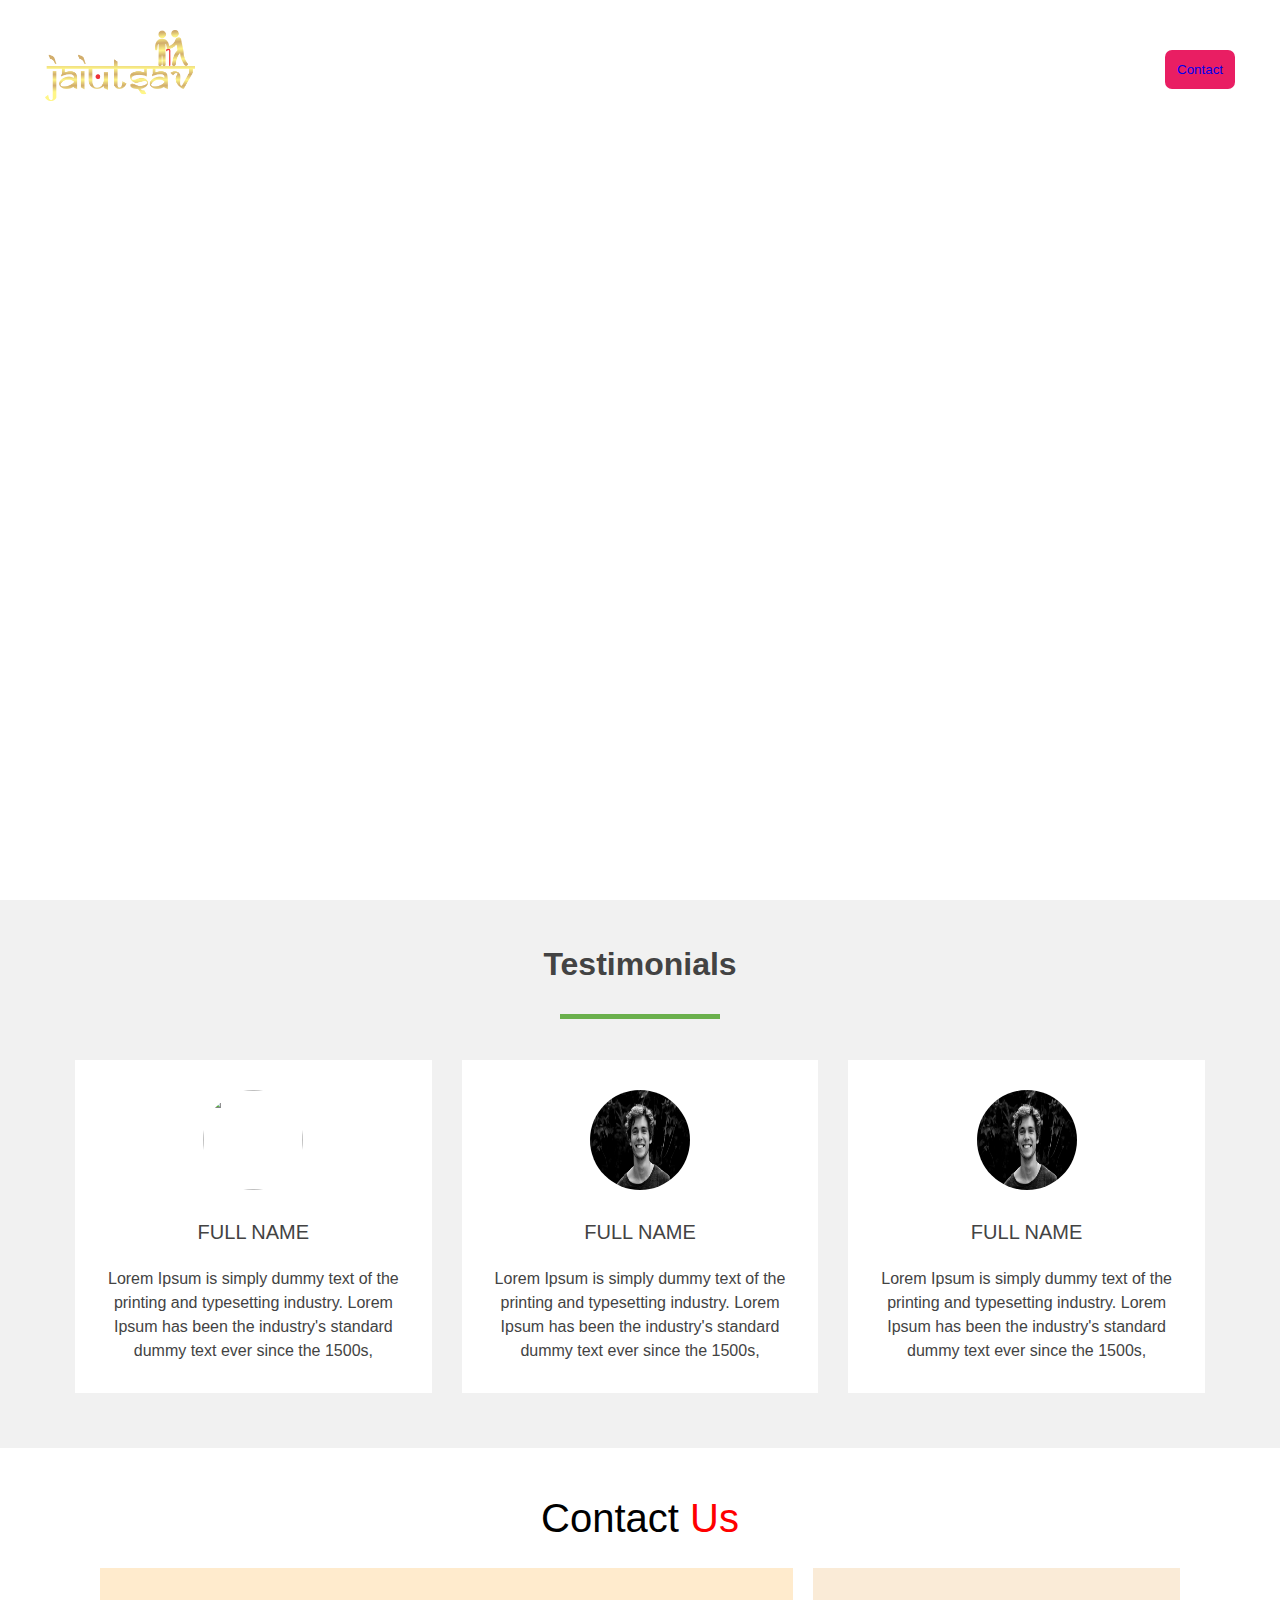
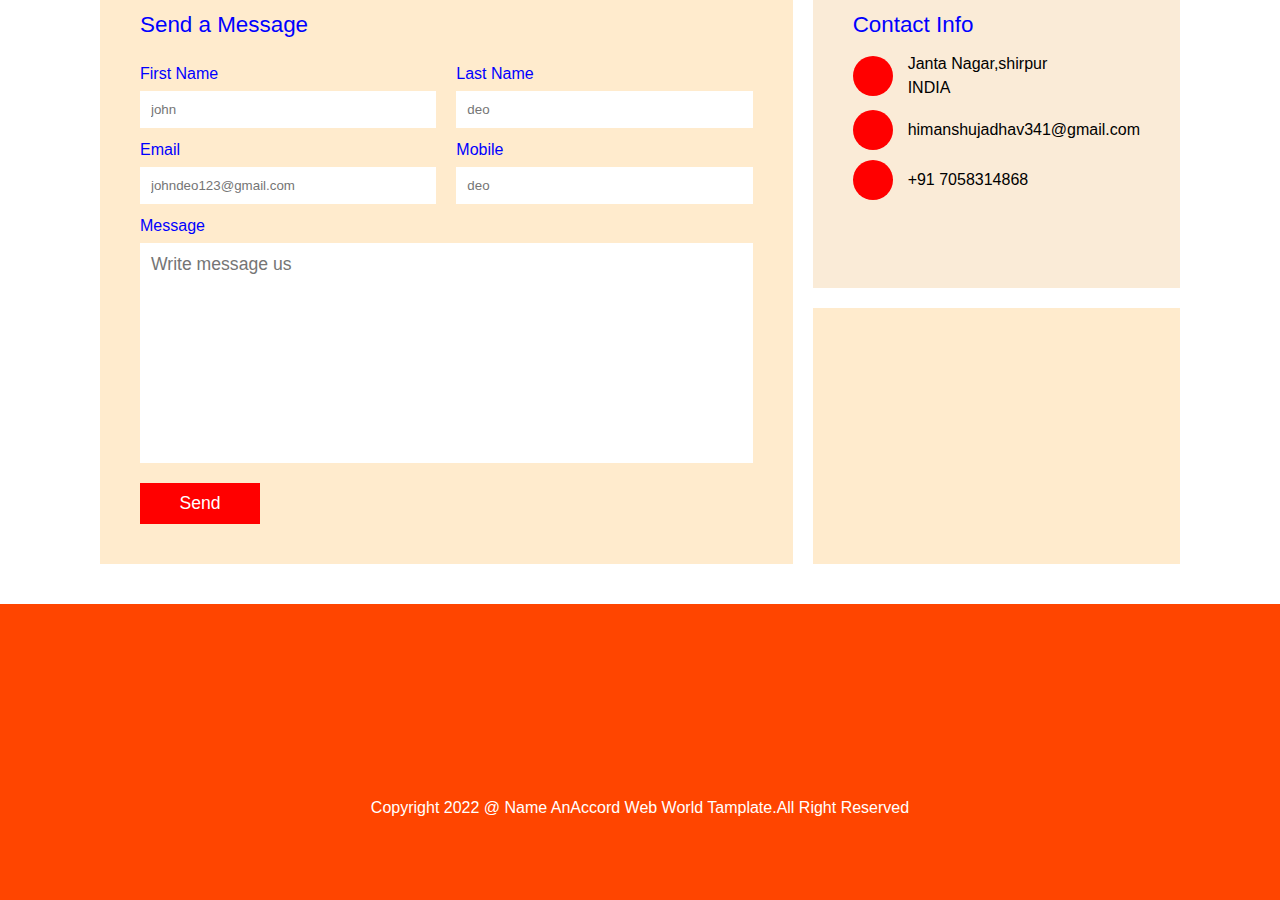
==== index.html @ c55d87bb "Update index.html" ====
<!DOCTYPE html>
<html lang="en">

<head>
	<title>Jai Utsav</title>
	<meta charset="utf-8">
	<meta name="viewport" content="width=device-width, initial-scale=1">
	<link rel="stylesheet" type="text/css" href="css/style.css">
</head>
<link rel="stylesheet" href="https://cdnjs.cloudflare.com/ajax/libs/font-awesome/6.1.1/css/all.min.css"
integrity="sha512-KfkfwYDsLkIlwQp6LFnl8zNdLGxu9YAA1QvwINks4PhcElQSvqcyVLLD9aMhXd13uQjoXtEKNosOWaZqXgel0g=="
crossorigin="anonymous" referrerpolicy="no-referrer" />
<style>
	@import url('https://fonts.googleapis.com/css2?family=Raleway:wght@400;500;600&display=swap');

	body {
		line-height: 1.5;
		font-family: monospace;
		font-weight: 400;
		width: 100%;
        height: 100vh;
        
	}
    * {
		margin: 0;
		padding: 0;
		box-sizing: border-box;
	}
    .container {
		max-width: 1250px;
		display: contents;
	/*	margin: auto;*/
	}
    ul {
		list-style: none;
		margin: 0;
		padding: 0;
	}
    a {
		text-decoration: none;
	}
	/*header*/
    .header {
		position: absolute;
		width: 100%;
		left: 0;
		top: 0;
		padding: 15px;
	}
	.header-main {
		display: flex;
		justify-content:space-between;
		align-items: center;
		padding: 15px 0;
		border-radius: 4px;
	}
	.header .logo {
		padding: 0 30px;
	}
	.header .logo a {
		font-size: 30px;
		text-transform: capitalize;
		color: #e91e63;
		font-weight: 600;
	}
	.header .nav-menu {
		padding: 0 30px;
	}
	.header .menu>.menu-item {
		display: inline-block;
		margin-left: 30px;
		position: relative;
	}
	.header .menu>.menu-item>a {
		display: block;
		padding: 12px 0;
		font-size: 16px;
		color:white;
		text-transform: capitalize;
		font-weight: 600;
		transition: all 0.3s ease;
	}
	.header .menu>.menu-item>a .plus {
		display: inline-block;
		height: 12px;
		width: 12px;
		position: relative;
		margin-left: 5px;
		pointer-events: none;
	}
	.header .menu>.menu-item>a .plus:before,
	.header .menu>.menu-item>a .plus:after {
		content: '';
		position: absolute;
		box-sizing: border-box;
		left: 50%;
		top: 50%;
		background-color:white;
		height: 2px;
		width: 100%;
		transform: translate(-50%, -50%);
		transition: all 0.3s ease;
	}
	.header .menu>.menu-item:hover>a .plus:before,
	.header .menu>.menu-item:hover>a .plus:after {
		background-color: #e91e63;
	}
	.header .menu>.menu-item>a .plus:after {
		transform: translate(-50%, -50%) rotate(-90deg);
	}
	.header .menu>.menu-item>.sub-menu>.menu-item>a:hover,
	.header .menu>.menu-item:hover>a {
		color: #e91e63;
	}
	.header .menu>.menu-item>.sub-menu {
		box-shadow: 0 0 10px rgba(0, 0, 0, 0.2);
		width: 220px;
		position: absolute;
		left: 0;
		top: 100%;
		background-color: #ffffff;
		padding: 10px 0;
		border-top: 3px solid blue;
		transform: translateY(10px);
		transition: all 0.3s ease;
		opacity: 0;
		visibility: hidden;
	}

	@media(min-width: 992px) {
		.header .menu>.menu-item-has-children:hover>.sub-menu {
			transform: translateY(0);
			opacity: 1;
			visibility: visible;
		}
		.header .menu>.menu-item-has-children:hover>a .plus:after {
			transform: translate(-50%, -50%) rotate(0deg);
		}
	}
	.header .menu>.menu-item>.sub-menu>.menu-item {
		display: block;
	}
	.header .menu>.menu-item>.sub-menu>.menu-item>a {
		display: block;
		padding: 10px 20px;
		font-size: 16px;
		font-weight: 600;
		color: #000000;
		transition: all 0.3s ease;
		text-transform: capitalize;
	}
	.header .open-nav-menu {
		height: 34px;
		width: 40px;
		margin-right: 15px;
		display: none;
		align-items: center;
		justify-content: center;
		cursor: pointer;
	}
	.header .open-nav-menu span {
		display: block;
		height: 3px;
		width: 24px;
		background-color: #000000;
		position: relative;
	}
	.header .open-nav-menu span:before,
	.header .open-nav-menu span:after {
		content: '';
		position: absolute;
		left: 0;
		width: 100%;
		height: 100%;
		background-color: #000000;
		box-sizing: border-box;
	}
	.header .open-nav-menu span:before {
		top: -7px;
	}
	.header .open-nav-menu span:after {
		top: 7px;
	}
	.header .close-nav-menu {
		height: 40px;
		width: 40px;
		background-color: #ffffff;
		margin: 0 0 15px 15px;
		cursor: pointer;
		display: none;
		align-items: center;
		justify-content: center;
	}
	.header .close-nav-menu img {
		width: 16px;

	}
	button{
		margin-left: 20px;
	    background-color:#e91e63;
		border: none;
		padding: 12px;
		color: aliceblue;

		border-radius: 7px;
	}
	button:hover{
		background-color: orangered;
		cursor:grabbing;
	}
	.header .menu-overlay {
		position: fixed;
		z-index: 999;
		background-color: rgba(0, 0, 0, 0.5);
		left: 0;
		top: 0;
		height: 100%;
		width: 100%;
		visibility: hidden;
		opacity: 0;
		transition: all 0.3s ease;
	}
	/*home section*/
	.imgSlider {
		width:100%;
        height: 100%;
		background-image: url("C:/html/img/jai.jpg");
		background-size: 100% 100%;
        animation: changeImage 10s linear infinite;
	}
    @keyframes changeImage {
        0% {
            background-image: url("./jai.jpg");
        }

        25% {
            background-image: url("./jai2.jpg");
        }

        50% {
            background-image: url("./r1.jpg");
        }

        75% {
            background-image: url("./r2.jpg");
        }

        100% {
            background-image: url("./jai.jpg");
        }
    }


	/* responsive */
	@media(max-width: 991px) {
		.header .menu-overlay.active {
			visibility: visible;
			opacity: 1;
		}
		.header .nav-menu {
			position: fixed;
			right: -280px;
			visibility: hidden;
			width: 280px;
			height: 59%;
			top: 0;
			overflow-y: auto;
			background-color: orangered;
			z-index: 1000;
			padding: 15px 0;
			transition: all 0.5s ease;
		}
		button{
			margin-top: 20px;
		}
		.header .nav-menu.open {
			visibility: visible;
			right: 0px;
		}
		.header .menu>.menu-item {
			display: block;
			margin: 0;
		}
		.header .menu>.menu-item-has-children>a {
			display: flex;
			justify-content: space-between;
			align-items: center;
		}
		.header .menu>.menu-item>a {
			color: #ffffff;
			padding: 12px 15px;
			border-bottom: 7px solid white;
		}
        header .menu>.menu-item:first-child>a {
			border-top: 7px solid white;
		}
		.header .menu>.menu-item>a .plus:before,
		.header .menu>.menu-item>a .plus:after {
			background-color:white;
		}
		.header .menu>.menu-item-has-children.active>a .plus:after {
			transform: translate(-50%, -50%) rotate(0deg);
		}
		.header .menu>.menu-item>.sub-menu {
			width: 100%;
			position: relative;
			opacity: 1;
			visibility: visible;
			border: none;
			background-color: transparent;
			box-shadow: none;
			transform: translateY(0px);
			padding: 0px;
			left: auto;
			top: auto;
			max-height: 0;
			overflow: hidden;
		}
		.header .menu>.menu-item>.sub-menu>.menu-item>a {
			padding: 12px 45px;
			color: #ffffff;
			border-bottom: 7px solid white;
		}
		.header .close-nav-menu,
		.header .open-nav-menu {
			display: flex;
		}
	}

	@media (max-width:1000px) {
        .imgSlider {
		width:100%;
        height: 900px;
		background-image: url("./jai1.jpg");
		background-size: 100% 100%;
        animation: changeImage 10s linear infinite;
	}
    }

	@media (max-width:750px) {
        .imgSlider {
		width:100%;
        height: 800px;
		background-image: url("./jai1.jpg");
		background-size: 100% 100%;
        animation: changeImage 10s linear infinite;
	}
        
    }

	@media (max-width:600px) {
        .imgSlider {
		width:100%;
        height: 700px;
		background-image: url("./jai1.jpg");
		background-size: 100% 100%;
        animation: changeImage 10s linear infinite;
	}
        
    }

	@media (max-width:420px) {
        .imgSlider {
		width:100%;
        height: 500px;
		background-image: url("./jai1.jpg");
		background-size: 100% 100%;
        animation: changeImage 10s linear infinite;
	}
        
    }
	@media (max-width:300px) {
        .imgSlider {
		width:100%;
        height: 400px;
		background-image: url("./jai1.jpg");
		background-size: 100% 100%;
        animation: changeImage 10s linear infinite;
	}}

	*{
  margin: 0;
  padding: 0;
  font-family: "montserrat",sans-serif;
}
.testimonials{
  padding: 40px 0;
  background: #f1f1f1;
  color: #434343;
  text-align: center;
}
.inner{
  max-width: 1200px;
  margin: auto;
  overflow: hidden;
  padding: 0 20px;
}

.border{
  width: 160px;
  height: 5px;
  background: #6ab04c;
  margin: 26px auto;
}

.row{
  display: flex;
  flex-wrap: wrap;
  justify-content: center;
}
.col{
  flex: 33.33%;
  max-width: 33.33%;
  box-sizing: border-box;
  padding: 15px;
}
.testimonial{
  background: #fff;
  padding: 30px;
}
.testimonial img{
  width: 100px;
  height: 100px;
  border-radius: 50%;
}
.name{
  font-size: 20px;
  text-transform: uppercase;
  margin: 20px 0;
}
.stars{
  color: #6ab04c;
  margin-bottom: 20px;
}


@media screen and (max-width:960px) {
.col{
  flex: 100%;
  max-width: 80%;
}
}

@media screen and (max-width:600px) {
.col{
  flex: 100%;
  max-width: 100%;
}
}
/*contact us*/
span {
    color: red;
}

.Contact {
    width: 100%;
    position: relative;
    padding: 40px 100px;
}

.Contact .Title {
    display: flex;
    justify-content: center;
    align-items: center;
    font-size: 2rem;
}

.Contact .Title h1 {
    font-size: 40px;
    font-weight: 400;
}

.form {
    grid-area: form;
}

.info {
    grid-area: info;
}

.map {
    grid-area: map;
}

.contactus {
    padding: 40px;
    background-color: blanchedalmond;
}

.box {
    position: relative;
    display: grid;
    grid-template-columns: 2fr 1fr;
    grid-template-rows: 5fr 4fr;
    grid-template-areas: "form info"
        "form map";
    grid-gap: 20px;
    margin-top: 20px;
}

.contactus h3 {
    color: blue;
    font-weight: 500;
    font-size: 1.4rem;
    margin-bottom: 10px;
}

.formbox {
    position: relative;
    width: 100%;

}

.formbox .row50 {
    display: flex;
    gap: 20px;
}

.inputbox {
    display: flex;
    flex-direction: column;
    width: 50%;
}

.formbox .row100 .inputbox {
    width: 100%;
}

.inputbox span {
    margin-top: 10px;
    color: blue;
    margin-bottom: 5px;
    font-weight: 500;
}

.inputbox input {
    padding: 10px;
    font-size: 1.rem;
    outline: none;
    border: 1px solid transparent;
}

.inputbox textarea {
    padding: 10px;
    font-size: 1.1em;
    outline: none;
    border: 1px solid transparent;
    resize: none;
    min-height: 220px;
    margin-bottom: 20px;

}

.inputbox input[type="submit"] {
    background-color: red;
    color: white;
    border: none;
    font-size: 1.1em;
    max-width: 120px;
    font-weight: 500;
    cursor: pointer;
}

.info {
    background-color: antiquewhite;
}

.info .infobox div {
    display: flex;
    align-items: center;
    margin-bottom: 10px
}

.info .infobox div span {
    min-width: 40px;
    background: red;
    color: white;
    border-radius: 50%;
    font-size: 1.5em;
    height: 40px;
    display: flex;
    justify-content: center;
    align-items: center;
    margin-right: 15px;
}

.info .infobox div a {
    text-decoration: none;
    color: black;


}

.socialmedia {
    margin-top: 40px;
    display: flex;
}

.socialmedia li {
    list-style: none;
    margin-right: 15px;
}

.socialmedia a {
    color: black;
    font-size: 1.1em;
}

.socialmedia a:hover {
    color: red;

}

.map {
    padding: 0;
}

.map iframe {
    width: 100%;
    height: 100%;
}

@media (max-width:991px) {
    .Contact {
        padding: 0px;
    }

    .box {
        grid-template-columns: 1fr;
        grid-template-rows: auto;
        grid-template-areas: "form "
            "info"
            "map";
        grid-gap: 20px;
        margin-top: 20px;
    }

    .map {
        min-height: 50px;

    }

    .formbox .row50 {
        display: flex;
        gap: 0;
        flex-direction: column;
    }

    .inputbox {
        width: 100%;
    }

}

@media (max-width:600px) {}

@media (max-width:530px) {
    .box {
        margin-left: -1%;


    }

    .contactus {
        width: 98%;
    }
}

@media (max-width:365px) {
    .contactus {
        width: 95%;
    }
}
@media (max-width:342px) {
	.contactus {
        width: 92%;
    }
}
@media (max-width:335px) {
	.contactus {
        width: 88%;
    }
}
/*fotter*/
footer{
background-color: orangered;

  text-align: center;
  padding:5rem 0 ;
  font-family: 'lato'sans-serif ;
  font-weight: 500;
}
.footer-social a{

  margin-right: 1rem;
  
  color: white;
}
.footer-social{
  margin-bottom: 2rem;
  margin-top: 2rem;
}
footer.fotterlogo{

  font-family: 'lato'sans-serif ;

}
.copyright{
  color:white;
}
footer.fa-globe{
      margin-left: -2rem;
     
         }
         footer.fa-twitter{margin-left: -2rem;

     
    }
             footer.fa-youtube{margin-left: -2rem;
     
    }
         footer.fa-instagram{margin-left: -8rem;
     
    } footer.fa-facebook{margin-left: -2rem;
     
    }
	
	.footer-social .fa-twitter:hover{
		color:gainsboro;
	 }
	
	 .footer-social .fa-instagram:hover{
		color: gainsboro;
	 }
	  .footer-social .fa-facebook:hover{
		color: gainsboro;
	  }
	  .footer-social .fa-linkedin:hover{
		color: gainsboro;
	  }
	html{
		scroll-behavior:smooth ;
		transition: .4s;
	}
</style>
<body>
	<header class="header">
		<div class="container">
			<div class="header-main">
				<div class="logo">
					<img src="./jaiutsav.png" alt="" width="150px">
				</div>
				<div class="open-nav-menu">
					<span></span>
				</div>
				<div class="menu-overlay">
				</div>
				<!-- navigation menu start -->
				<nav class="nav-menu">
					<div class="close-nav-menu">
						<img src="./close.svg" alt="close">
					</div>
					<ul class="menu">
						<li class="menu-item">
							<a href="index2.html">Home</a>
						</li>

						<li class="menu-item">
							<a href="about.html">About Us</a>
						</li>

					
						<li class="menu-item menu-item-has-children">
							<a href="Services.html" data-toggle="sub-menu">Our Services <i class="plus"></i></a>
							<ul class="sub-menu">
								<li class="menu-item"><a href="#INDEPENDENT">
                                    INDEPENDENT LIVING </a></li>
								<li class="menu-item"><a href="#ASSISTED">  ASSISTED LIVING</a></li>
								<li class="menu-item"><a href="#POSTOPERATIVECARE">

                                    POST OPERATIVE CARE</a></li>
								<li class="menu-item"><a href="#DEMENTIACARE">DEMENTIA CARE</a></li>
							</ul>
						</li>
						<li class="menu-item">
							<a href="gallery.html">Gallery</a>
						</li>
						
						<button ><a href="#contact1">Contact</a> </button>
				</nav>				
			</div>
		</div>
	
	</header>
	<div class="imgSlider"></div>
</section>

 <div class="testimonials">
      <div class="inner">
        <h1>Testimonials</h1>
        <div class="border"></div>

        <div class="row">
          <div class="col">
            <div class="testimonial">
              <img src="C:\jai\img\term2.jpeg" alt="">
              <div class="name">Full name</div>
       
              <p>
                Lorem Ipsum is simply dummy text of the printing and typesetting industry. Lorem Ipsum has been the industry's standard dummy text ever since the 1500s,
              </p>
            </div>
          </div>

          <div class="col">
            <div class="testimonial">
              <img src="./term2.jpeg" alt="">
              <div class="name">Full name</div>
             

              <p>
                Lorem Ipsum is simply dummy text of the printing and typesetting industry. Lorem Ipsum has been the industry's standard dummy text ever since the 1500s,
              </p>
            </div>
          </div>

          <div class="col">
            <div class="testimonial">
              <img src="./term2.jpeg" alt="">
              <div class="name">Full name</div>
             
              <p>
                Lorem Ipsum is simply dummy text of the printing and typesetting industry. Lorem Ipsum has been the industry's standard dummy text ever since the 1500s,
              </p>
            </div>
          </div>
        </div>
      </div>
    </div>
	<script>
		(() => {
			const openNavMenu = document.querySelector(".open-nav-menu"),
				closeNavMenu = document.querySelector(".close-nav-menu"),
				navMenu = document.querySelector(".nav-menu"),
				menuOverlay = document.querySelector(".menu-overlay"),
				mediaSize = 991;
			openNavMenu.addEventListener("click", toggleNav);
			closeNavMenu.addEventListener("click", toggleNav);
			// close the navMenu by clicking outside
			menuOverlay.addEventListener("click", toggleNav);
			function toggleNav() {
				navMenu.classList.toggle("open");
				menuOverlay.classList.toggle("active");
				document.body.classList.toggle("hidden-scrolling");
			}
			navMenu.addEventListener("click", (event) => {
				if (event.target.hasAttribute("data-toggle") &&
					window.innerWidth <= mediaSize) {
					// prevent default anchor click behavior
					event.preventDefault();
					const menuItemHasChildren = event.target.parentElement;
					// if menuItemHasChildren is already expanded, collapse it
					if (menuItemHasChildren.classList.contains("active")) {
						collapseSubMenu();
					}
					else {
						// collapse existing expanded menuItemHasChildren
						if (navMenu.querySelector(".menu-item-has-children.active")) {
							collapseSubMenu();
						}
						// expand new menuItemHasChildren
						menuItemHasChildren.classList.add("active");
						const subMenu = menuItemHasChildren.querySelector(".sub-menu");
						subMenu.style.maxHeight = subMenu.scrollHeight + "px";
					}
				}
			});
			function collapseSubMenu() {
				navMenu.querySelector(".menu-item-has-children.active .sub-menu")
					.removeAttribute("style");
				navMenu.querySelector(".menu-item-has-children.active")
					.classList.remove("active");
			}
			function resizeFix() {
				// if navMenu is open ,close it
				if (navMenu.classList.contains("open")) {
					toggleNav();
				}
				// if menuItemHasChildren is expanded , collapse it
				if (navMenu.querySelector(".menu-item-has-children.active")) {
					collapseSubMenu();
				}
			}
			window.addEventListener("resize", function () {
				if (this.innerWidth > mediaSize) {
					resizeFix();
				}
			});
		})();
	</script>
	<section class="Contact" id="contact1">
        <div class="containerr">
            <div class="Title">
                <h1>Contact <span> Us</span></h1>
            </div>
            <div class="box">
                <div class="contactus form">
                    <h3>Send a Message</h3>
                    <form>
                        <div class="formbox">
                            <div class="row50">
                                <div class="inputbox">
                                    <span>First Name</span>
                                    <input type="text" placeholder="john">
                                </div>
                                <div class="inputbox">
                                    <span>Last Name</span>
                                    <input type="text" placeholder="deo">
                                </div>
                            </div>

                            <div class="row50">
                                <div class="inputbox">
                                    <span>Email</span>
                                    <input type="text" placeholder="johndeo123@gmail.com">
                                </div>
                                <div class="inputbox">
                                    <span>Mobile</span>
                                    <input type="text" placeholder="deo">
                                </div>
                            </div>
                            <div class="row100">
                                <div class="inputbox">
                                    <span>Message</span>
                                    <textarea placeholder="Write message us"></textarea>
                                </div>
                            </div>
                            <div class="row100">
                                <div class="inputbox">
                                    <input type="submit" value="Send">
                                </div>
                            </div>
                        </div>
                    </form>
                </div>
                <!--infobox-->
                <div class="contactus info">
                    <h3>Contact Info</h3>
                    <div class="infobox">
                        <div>
                            <span><i class="fa-solid fa-location-dot"></i></span>
                            <p>Janta Nagar,shirpur <br> INDIA</p>
                        </div>
                        <div>
                            <span><i class="fa-solid fa-envelope"></i></span>
                            <a href="#">himanshujadhav341@gmail.com</a>
                        </div>
                        <div>
                            <span><i class="fa-solid fa-phone"></i></span>
                            <a href="">+91 7058314868</a>
                        </div>
                        <ul class="socialmedia">
                            <li><a href=""><i class="fa-brands fa-facebook"></i></a></li>
                            <li><a href=""><i class="fa-brands fa-twitter"></i></a></li>
                            <li><a href=""><i class="fa-brands fa-instagram"></i></a></li>
                            <li><a href=""><i class="fa-brands fa-linkedin"></i></a></li>
                        </ul>
                    </div>
                </div>
                <div class="contactus map">
                    <iframe
                        src="https://www.google.com/maps/embed?pb=!1m18!1m12!1m3!1d119981.26415132092!2d73.73343987052202!3d19.991110621334197!2m3!1f0!2f0!3f0!3m2!1i1024!2i768!4f13.1!3m3!1m2!1s0x3bddd290b09914b3%3A0xcb07845d9d28215c!2sNashik%2C%20Maharashtra!5e0!3m2!1sen!2sin!4v1658248627010!5m2!1sen!2sin"
                        style="border:0;" allowfullscreen="" loading="lazy"
                        referrerpolicy="no-referrer-when-downgrade"></iframe>
                </div>

            </div>
        </div>
    </section>
	<footer>
		<div class="fotterlogo">
		<img src="E:\him\images-for-portfolio\images\logo.svg" alt="">
		</div>
		<div class="footer-social">
	  
			<a href=""><i class="fa-brands fa-linkedin"></i></a>
					<a href="#"><i class="fa-brands fa-facebook"></i></a>
					<a href="#"><i class="fa-brands fa-twitter"></i></a>
				
					<a href="#" class="wx"><i class="fa-brands fa-instagram"></i></a>
				  </div>
				  <div class="copyright">
					Copyright 2022 @ Name AnAccord Web World Tamplate.All Right Reserved
				  </div>
	  </footer>
</body>
</html>
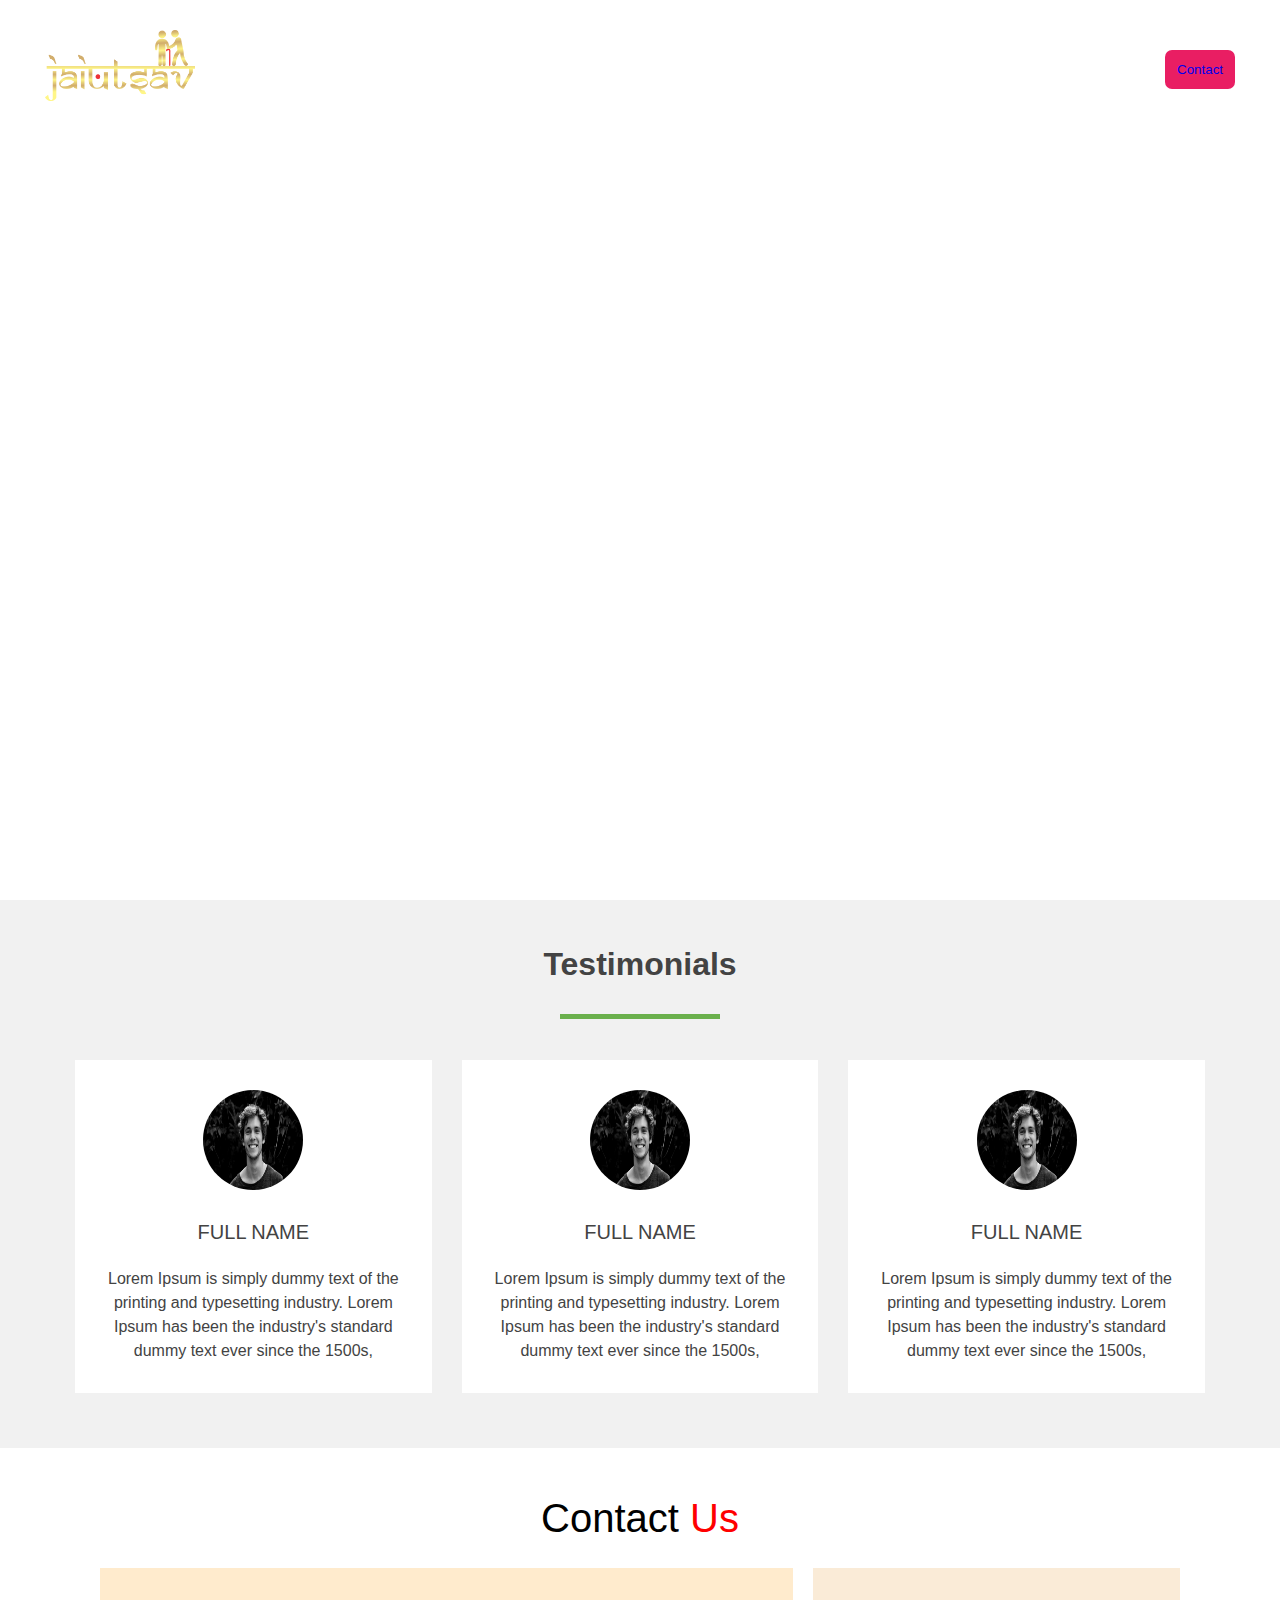
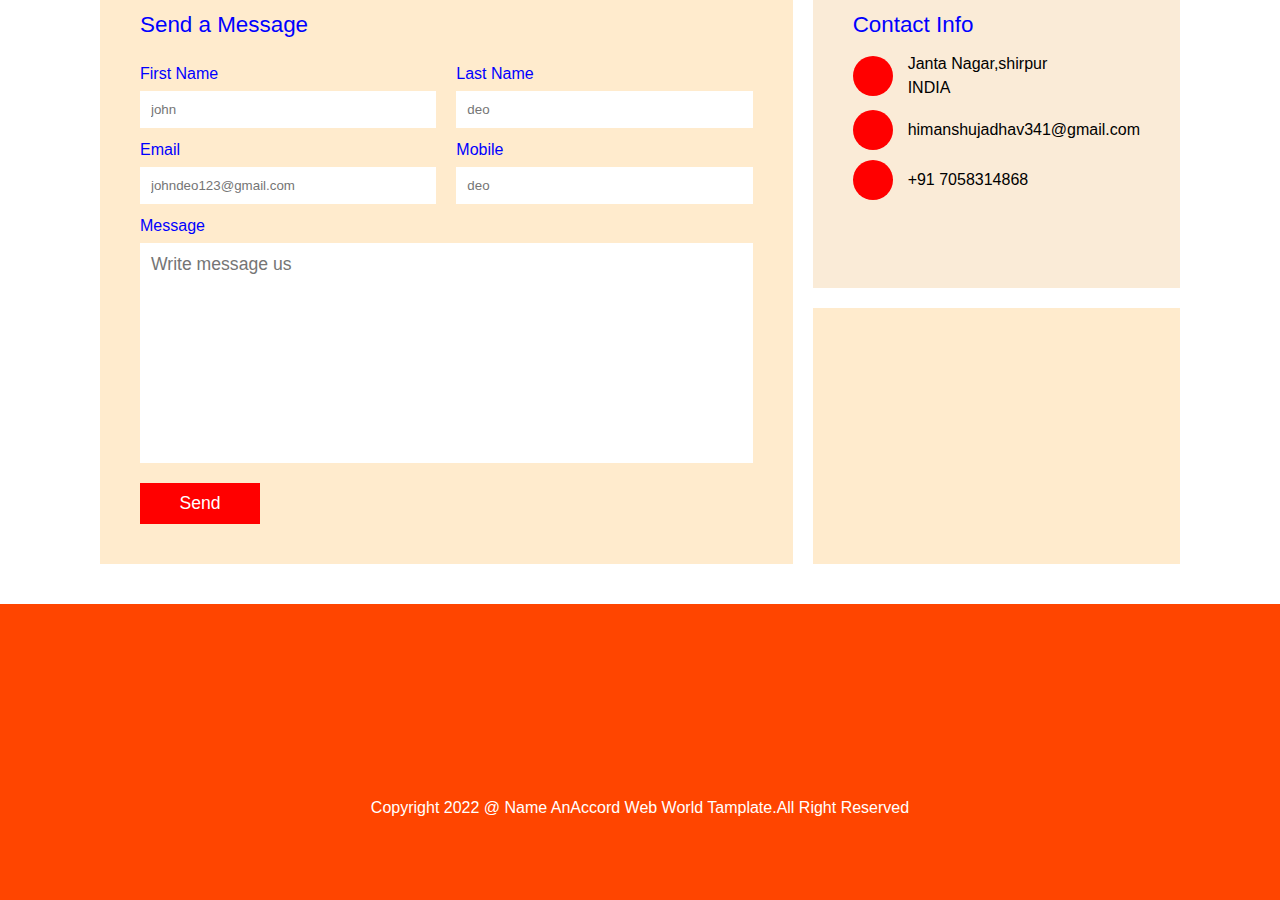
==== commit 71abdc48: "Update index.html" ====
--- a/index.html
+++ b/index.html
@@ -230,7 +230,7 @@
 	}
     @keyframes changeImage {
         0% {
-            background-image: url("./jai.jpg");
+            background-image: url("./jai1.jpg");
         }
 
         25% {
@@ -246,7 +246,7 @@
         }
 
         100% {
-            background-image: url("./jai.jpg");
+            background-image: url("./jai1.jpg");
         }
     }
 
@@ -331,7 +331,7 @@
         .imgSlider {
 		width:100%;
         height: 900px;
-		background-image: url("./jai1.jpg");
+		background-image: url("./jai.jpg");
 		background-size: 100% 100%;
         animation: changeImage 10s linear infinite;
 	}
@@ -341,7 +341,7 @@
         .imgSlider {
 		width:100%;
         height: 800px;
-		background-image: url("./jai1.jpg");
+		background-image: url("./jai.jpg");
 		background-size: 100% 100%;
         animation: changeImage 10s linear infinite;
 	}
@@ -352,7 +352,7 @@
         .imgSlider {
 		width:100%;
         height: 700px;
-		background-image: url("./jai1.jpg");
+		background-image: url("./jai.jpg");
 		background-size: 100% 100%;
         animation: changeImage 10s linear infinite;
 	}
@@ -363,7 +363,7 @@
         .imgSlider {
 		width:100%;
         height: 500px;
-		background-image: url("./jai1.jpg");
+		background-image: url("./jai.jpg");
 		background-size: 100% 100%;
         animation: changeImage 10s linear infinite;
 	}
@@ -373,7 +373,7 @@
         .imgSlider {
 		width:100%;
         height: 400px;
-		background-image: url("./jai1.jpg");
+		background-image: url("./jai.jpg");
 		background-size: 100% 100%;
         animation: changeImage 10s linear infinite;
 	}}
@@ -762,7 +762,7 @@
 					</div>
 					<ul class="menu">
 						<li class="menu-item">
-							<a href="index2.html">Home</a>
+							<a href="index.html">Home</a>
 						</li>
 
 						<li class="menu-item">
@@ -803,7 +803,7 @@
         <div class="row">
           <div class="col">
             <div class="testimonial">
-              <img src="C:\jai\img\term2.jpeg" alt="">
+              <img src="./term2.jpeg" alt="">
               <div class="name">Full name</div>
        
               <p>
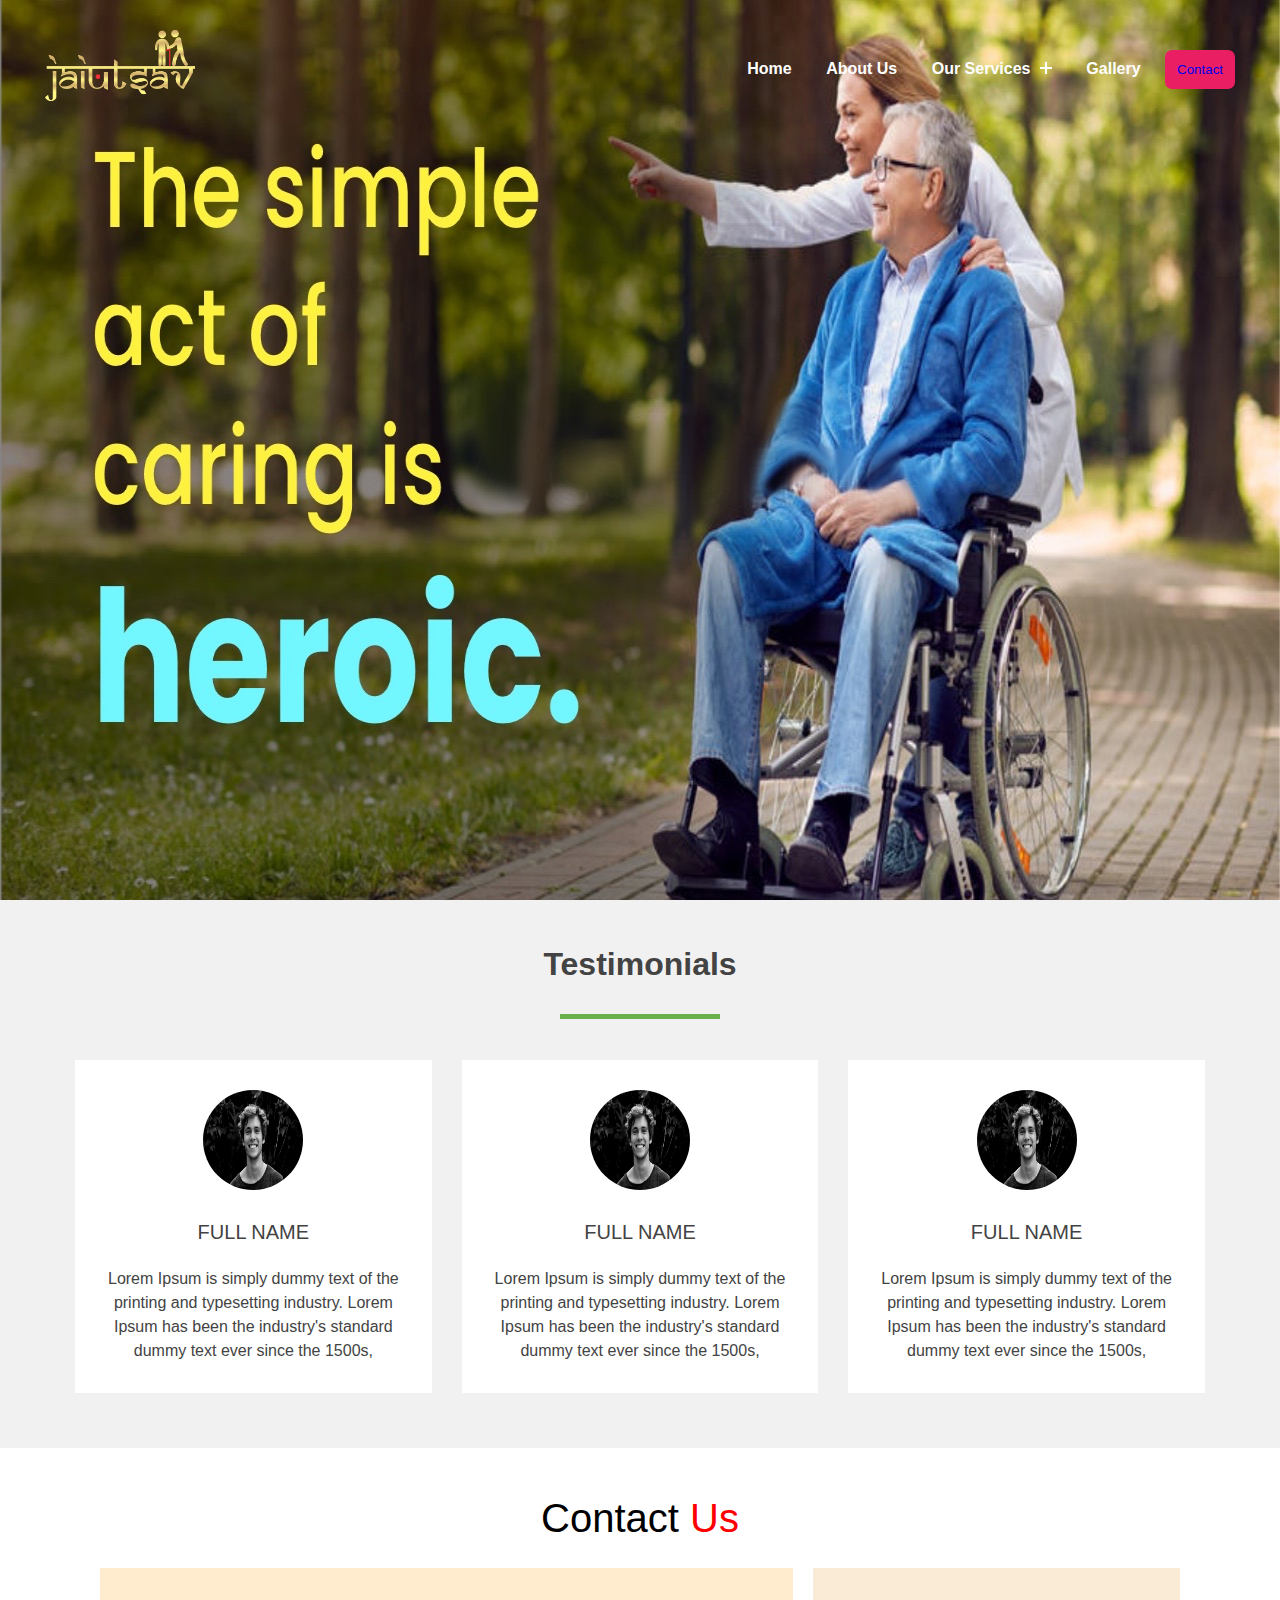
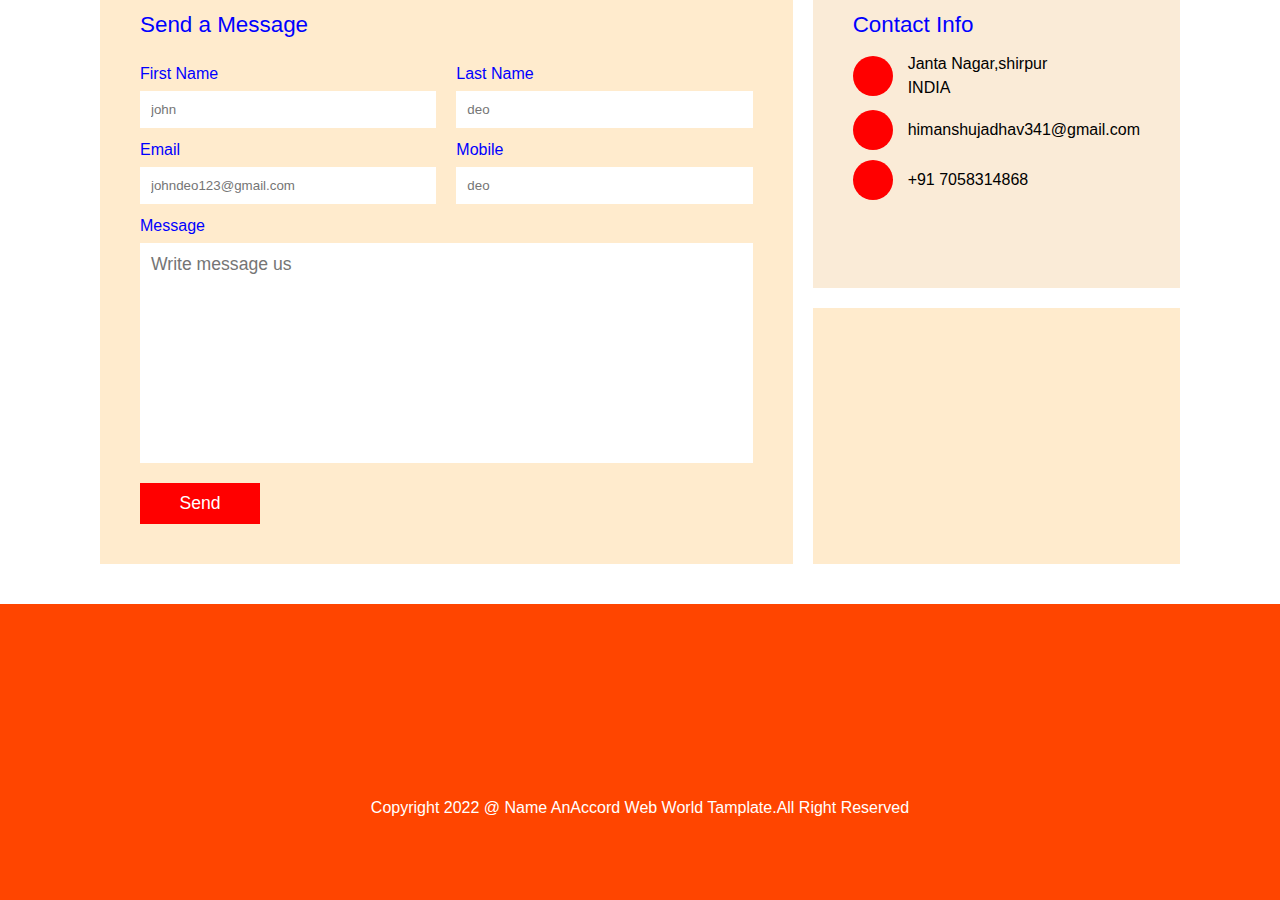
==== commit 2a86de64: "Update index.html" ====
--- a/index.html
+++ b/index.html
@@ -224,17 +224,17 @@
 	.imgSlider {
 		width:100%;
         height: 100%;
-		background-image: url("C:/html/img/jai.jpg");
+		background-image: url("./jai1.JPG");
 		background-size: 100% 100%;
         animation: changeImage 10s linear infinite;
 	}
     @keyframes changeImage {
         0% {
-            background-image: url("./jai1.jpg");
+            background-image: url("./jai.jpg");
         }
 
         25% {
-            background-image: url("./jai2.jpg");
+            background-image: url("./jai2.JPG");
         }
 
         50% {
@@ -246,7 +246,7 @@
         }
 
         100% {
-            background-image: url("./jai1.jpg");
+            background-image: url("./jai.jpg");
         }
     }
 
@@ -331,7 +331,7 @@
         .imgSlider {
 		width:100%;
         height: 900px;
-		background-image: url("./jai.jpg");
+		background-image: url("./jai1.JPG");
 		background-size: 100% 100%;
         animation: changeImage 10s linear infinite;
 	}
@@ -341,7 +341,7 @@
         .imgSlider {
 		width:100%;
         height: 800px;
-		background-image: url("./jai.jpg");
+		background-image: url("./jai1.JPG");
 		background-size: 100% 100%;
         animation: changeImage 10s linear infinite;
 	}
@@ -352,7 +352,7 @@
         .imgSlider {
 		width:100%;
         height: 700px;
-		background-image: url("./jai.jpg");
+		background-image: url("./jai1.JPG");
 		background-size: 100% 100%;
         animation: changeImage 10s linear infinite;
 	}
@@ -363,7 +363,7 @@
         .imgSlider {
 		width:100%;
         height: 500px;
-		background-image: url("./jai.jpg");
+		background-image: url("./jai1.JPG");
 		background-size: 100% 100%;
         animation: changeImage 10s linear infinite;
 	}
@@ -373,7 +373,7 @@
         .imgSlider {
 		width:100%;
         height: 400px;
-		background-image: url("./jai.jpg");
+		background-image: url("./jai1.JPG");
 		background-size: 100% 100%;
         animation: changeImage 10s linear infinite;
 	}}
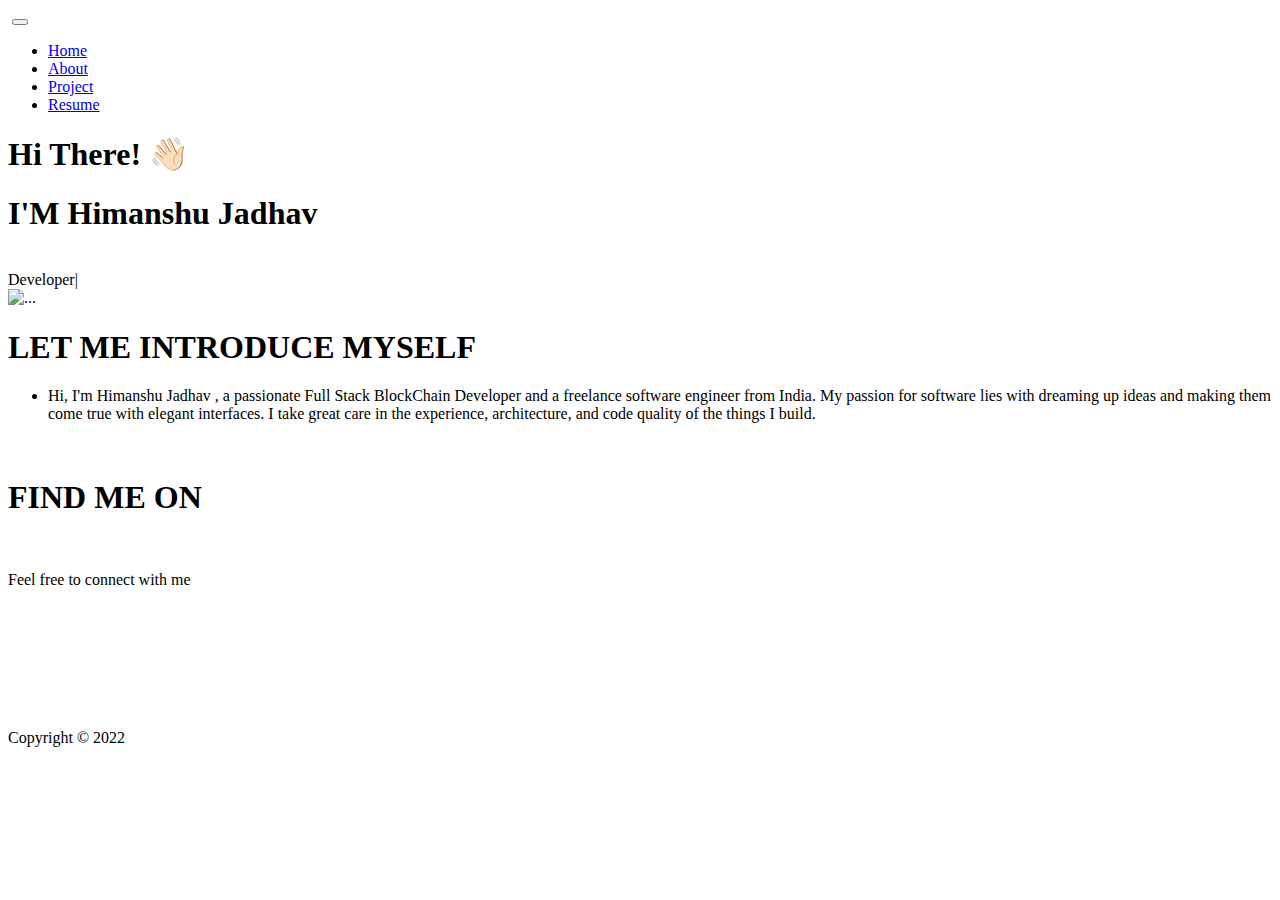
==== commit b41f662a: "Add files via upload" ====
--- a/index.html
+++ b/index.html
@@ -1,997 +1,103 @@
 <!DOCTYPE html>
 <html lang="en">
+<head>
+    <meta charset="UTF-8">
+    <meta http-equiv="X-UA-Compatible" content="IE=edge">
+    <meta name="viewport" content="width=device-width, initial-scale=1.0">
+    <title>Document</title>
+    <link rel="stylesheet" href="https://cdnjs.cloudflare.com/ajax/libs/font-awesome/6.2.0/css/all.min.css" integrity="sha512-xh6O/CkQoPOWDdYTDqeRdPCVd1SpvCA9XXcUnZS2FmJNp1coAFzvtCN9BmamE+4aHK8yyUHUSCcJHgXloTyT2A==" crossorigin="anonymous" referrerpolicy="no-referrer" />
+<!-- CSS only -->
+<link href="https://cdn.jsdelivr.net/npm/bootstrap@5.2.2/dist/css/bootstrap.min.css" rel="stylesheet" integrity="sha384-Zenh87qX5JnK2Jl0vWa8Ck2rdkQ2Bzep5IDxbcnCeuOxjzrPF/et3URy9Bv1WTRi" crossorigin="anonymous">
+<!-- JavaScript Bundle with Popper -->
+<script src="https://cdn.jsdelivr.net/npm/bootstrap@5.2.2/dist/js/bootstrap.bundle.min.js" integrity="sha384-OERcA2EqjJCMA+/3y+gxIOqMEjwtxJY7qPCqsdltbNJuaOe923+mo//f6V8Qbsw3" crossorigin="anonymous"></script>
+<link rel="preconnect" href="https://fonts.googleapis.com">
+<link rel="preconnect" href="https://fonts.gstatic.com" crossorigin>
+<link href="https://fonts.googleapis.com/css2?family=Lato:wght@100;400&display=swap" rel="stylesheet">
+<link rel="stylesheet" href="E:\himanshu-portfolio\style.css">
+<link rel="stylesheet" href="https://cdnjs.cloudflare.com/ajax/libs/font-awesome/6.2.0/css/all.min.css" integrity="sha512-xh6O/CkQoPOWDdYTDqeRdPCVd1SpvCA9XXcUnZS2FmJNp1coAFzvtCN9BmamE+4aHK8yyUHUSCcJHgXloTyT2A==" crossorigin="anonymous" referrerpolicy="no-referrer" />
+</head>
+<body>
+    <nav class="navbar navbar-expand-md bg-light ">
+        <div class="container-fluid">
+        
+            <img class="logo" src="E:\himanshu-portfolio\img\log-removebg-preview.png" alt="">
+          <button class="navbar-toggler" type="button" data-bs-toggle="collapse" data-bs-target="#navbarNav" aria-controls="navbarNav" aria-expanded="false" aria-label="Toggle navigation">
+            <span class="navbar-toggler-icon"></span>
+          </button>
+          <div class="collapse navbar-collapse  " id="navbarNav">
+            <ul class="navbar-nav ms-auto small ">
+              <li class="nav-item text-center">
+               
+                <a class="nav-link active" aria-current="page" href="#"><i class="fa-solid fa-house"></i> Home      </a>
+              </li>
+              <li class="nav-item text-center">
+                <a class="nav-link" href="#"><i class="fa-regular fa-user"></i> About</a>
+              </li>
+              <li class="nav-item text-center">
+                <a class="nav-link" href="#"><i class="fa-regular fa-user"></i> Project</a>
+              </li>
+              <li class="nav-item text-center">
+                <a class="nav-link " href="#"><i class="fa-regular fa-user"></i> Resume</a>
+              </li>
+            </ul>
+          </div>
+        </div>
+      </nav>
+      <section>
+<div class="parent">
+<div class="myinfo">
+  <div class="text-nowrap ">
+    <h1> Hi There!
+      <span>👋🏻</span>
+    </h1>
+    <h1>I'M <b> Himanshu Jadhav</b></h1> <br>
+<span class="efect">Developer|</span1>
+ 
+  </div>
+  
 
-<head>
-	<title>Jai Utsav</title>
-	<meta charset="utf-8">
-	<meta name="viewport" content="width=device-width, initial-scale=1">
-	<link rel="stylesheet" type="text/css" href="css/style.css">
-</head>
-<link rel="stylesheet" href="https://cdnjs.cloudflare.com/ajax/libs/font-awesome/6.1.1/css/all.min.css"
-integrity="sha512-KfkfwYDsLkIlwQp6LFnl8zNdLGxu9YAA1QvwINks4PhcElQSvqcyVLLD9aMhXd13uQjoXtEKNosOWaZqXgel0g=="
-crossorigin="anonymous" referrerpolicy="no-referrer" />
-<style>
-	@import url('https://fonts.googleapis.com/css2?family=Raleway:wght@400;500;600&display=swap');
-
-	body {
-		line-height: 1.5;
-		font-family: monospace;
-		font-weight: 400;
-		width: 100%;
-        height: 100vh;
-        
-	}
-    * {
-		margin: 0;
-		padding: 0;
-		box-sizing: border-box;
-	}
-    .container {
-		max-width: 1250px;
-		display: contents;
-	/*	margin: auto;*/
-	}
-    ul {
-		list-style: none;
-		margin: 0;
-		padding: 0;
-	}
-    a {
-		text-decoration: none;
-	}
-	/*header*/
-    .header {
-		position: absolute;
-		width: 100%;
-		left: 0;
-		top: 0;
-		padding: 15px;
-	}
-	.header-main {
-		display: flex;
-		justify-content:space-between;
-		align-items: center;
-		padding: 15px 0;
-		border-radius: 4px;
-	}
-	.header .logo {
-		padding: 0 30px;
-	}
-	.header .logo a {
-		font-size: 30px;
-		text-transform: capitalize;
-		color: #e91e63;
-		font-weight: 600;
-	}
-	.header .nav-menu {
-		padding: 0 30px;
-	}
-	.header .menu>.menu-item {
-		display: inline-block;
-		margin-left: 30px;
-		position: relative;
-	}
-	.header .menu>.menu-item>a {
-		display: block;
-		padding: 12px 0;
-		font-size: 16px;
-		color:white;
-		text-transform: capitalize;
-		font-weight: 600;
-		transition: all 0.3s ease;
-	}
-	.header .menu>.menu-item>a .plus {
-		display: inline-block;
-		height: 12px;
-		width: 12px;
-		position: relative;
-		margin-left: 5px;
-		pointer-events: none;
-	}
-	.header .menu>.menu-item>a .plus:before,
-	.header .menu>.menu-item>a .plus:after {
-		content: '';
-		position: absolute;
-		box-sizing: border-box;
-		left: 50%;
-		top: 50%;
-		background-color:white;
-		height: 2px;
-		width: 100%;
-		transform: translate(-50%, -50%);
-		transition: all 0.3s ease;
-	}
-	.header .menu>.menu-item:hover>a .plus:before,
-	.header .menu>.menu-item:hover>a .plus:after {
-		background-color: #e91e63;
-	}
-	.header .menu>.menu-item>a .plus:after {
-		transform: translate(-50%, -50%) rotate(-90deg);
-	}
-	.header .menu>.menu-item>.sub-menu>.menu-item>a:hover,
-	.header .menu>.menu-item:hover>a {
-		color: #e91e63;
-	}
-	.header .menu>.menu-item>.sub-menu {
-		box-shadow: 0 0 10px rgba(0, 0, 0, 0.2);
-		width: 220px;
-		position: absolute;
-		left: 0;
-		top: 100%;
-		background-color: #ffffff;
-		padding: 10px 0;
-		border-top: 3px solid blue;
-		transform: translateY(10px);
-		transition: all 0.3s ease;
-		opacity: 0;
-		visibility: hidden;
-	}
-
-	@media(min-width: 992px) {
-		.header .menu>.menu-item-has-children:hover>.sub-menu {
-			transform: translateY(0);
-			opacity: 1;
-			visibility: visible;
-		}
-		.header .menu>.menu-item-has-children:hover>a .plus:after {
-			transform: translate(-50%, -50%) rotate(0deg);
-		}
-	}
-	.header .menu>.menu-item>.sub-menu>.menu-item {
-		display: block;
-	}
-	.header .menu>.menu-item>.sub-menu>.menu-item>a {
-		display: block;
-		padding: 10px 20px;
-		font-size: 16px;
-		font-weight: 600;
-		color: #000000;
-		transition: all 0.3s ease;
-		text-transform: capitalize;
-	}
-	.header .open-nav-menu {
-		height: 34px;
-		width: 40px;
-		margin-right: 15px;
-		display: none;
-		align-items: center;
-		justify-content: center;
-		cursor: pointer;
-	}
-	.header .open-nav-menu span {
-		display: block;
-		height: 3px;
-		width: 24px;
-		background-color: #000000;
-		position: relative;
-	}
-	.header .open-nav-menu span:before,
-	.header .open-nav-menu span:after {
-		content: '';
-		position: absolute;
-		left: 0;
-		width: 100%;
-		height: 100%;
-		background-color: #000000;
-		box-sizing: border-box;
-	}
-	.header .open-nav-menu span:before {
-		top: -7px;
-	}
-	.header .open-nav-menu span:after {
-		top: 7px;
-	}
-	.header .close-nav-menu {
-		height: 40px;
-		width: 40px;
-		background-color: #ffffff;
-		margin: 0 0 15px 15px;
-		cursor: pointer;
-		display: none;
-		align-items: center;
-		justify-content: center;
-	}
-	.header .close-nav-menu img {
-		width: 16px;
-
-	}
-	button{
-		margin-left: 20px;
-	    background-color:#e91e63;
-		border: none;
-		padding: 12px;
-		color: aliceblue;
-
-		border-radius: 7px;
-	}
-	button:hover{
-		background-color: orangered;
-		cursor:grabbing;
-	}
-	.header .menu-overlay {
-		position: fixed;
-		z-index: 999;
-		background-color: rgba(0, 0, 0, 0.5);
-		left: 0;
-		top: 0;
-		height: 100%;
-		width: 100%;
-		visibility: hidden;
-		opacity: 0;
-		transition: all 0.3s ease;
-	}
-	/*home section*/
-	.imgSlider {
-		width:100%;
-        height: 100%;
-		background-image: url("./jai1.JPG");
-		background-size: 100% 100%;
-        animation: changeImage 10s linear infinite;
-	}
-    @keyframes changeImage {
-        0% {
-            background-image: url("./jai.jpg");
-        }
-
-        25% {
-            background-image: url("./jai2.JPG");
-        }
-
-        50% {
-            background-image: url("./r1.jpg");
-        }
-
-        75% {
-            background-image: url("./r2.jpg");
-        }
-
-        100% {
-            background-image: url("./jai.jpg");
-        }
-    }
+  </div>
+ 
+<div class="fornphoto"><img src="E:\himanshu-portfolio\img\aL3ZDMj.png"  class="img-fluid" alt="..." width="80%"></div>
 
 
-	/* responsive */
-	@media(max-width: 991px) {
-		.header .menu-overlay.active {
-			visibility: visible;
-			opacity: 1;
-		}
-		.header .nav-menu {
-			position: fixed;
-			right: -280px;
-			visibility: hidden;
-			width: 280px;
-			height: 59%;
-			top: 0;
-			overflow-y: auto;
-			background-color: orangered;
-			z-index: 1000;
-			padding: 15px 0;
-			transition: all 0.5s ease;
-		}
-		button{
-			margin-top: 20px;
-		}
-		.header .nav-menu.open {
-			visibility: visible;
-			right: 0px;
-		}
-		.header .menu>.menu-item {
-			display: block;
-			margin: 0;
-		}
-		.header .menu>.menu-item-has-children>a {
-			display: flex;
-			justify-content: space-between;
-			align-items: center;
-		}
-		.header .menu>.menu-item>a {
-			color: #ffffff;
-			padding: 12px 15px;
-			border-bottom: 7px solid white;
-		}
-        header .menu>.menu-item:first-child>a {
-			border-top: 7px solid white;
-		}
-		.header .menu>.menu-item>a .plus:before,
-		.header .menu>.menu-item>a .plus:after {
-			background-color:white;
-		}
-		.header .menu>.menu-item-has-children.active>a .plus:after {
-			transform: translate(-50%, -50%) rotate(0deg);
-		}
-		.header .menu>.menu-item>.sub-menu {
-			width: 100%;
-			position: relative;
-			opacity: 1;
-			visibility: visible;
-			border: none;
-			background-color: transparent;
-			box-shadow: none;
-			transform: translateY(0px);
-			padding: 0px;
-			left: auto;
-			top: auto;
-			max-height: 0;
-			overflow: hidden;
-		}
-		.header .menu>.menu-item>.sub-menu>.menu-item>a {
-			padding: 12px 45px;
-			color: #ffffff;
-			border-bottom: 7px solid white;
-		}
-		.header .close-nav-menu,
-		.header .open-nav-menu {
-			display: flex;
-		}
-	}
+</div>
 
-	@media (max-width:1000px) {
-        .imgSlider {
-		width:100%;
-        height: 900px;
-		background-image: url("./jai1.JPG");
-		background-size: 100% 100%;
-        animation: changeImage 10s linear infinite;
-	}
-    }
-
-	@media (max-width:750px) {
-        .imgSlider {
-		width:100%;
-        height: 800px;
-		background-image: url("./jai1.JPG");
-		background-size: 100% 100%;
-        animation: changeImage 10s linear infinite;
-	}
-        
-    }
-
-	@media (max-width:600px) {
-        .imgSlider {
-		width:100%;
-        height: 700px;
-		background-image: url("./jai1.JPG");
-		background-size: 100% 100%;
-        animation: changeImage 10s linear infinite;
-	}
-        
-    }
-
-	@media (max-width:420px) {
-        .imgSlider {
-		width:100%;
-        height: 500px;
-		background-image: url("./jai1.JPG");
-		background-size: 100% 100%;
-        animation: changeImage 10s linear infinite;
-	}
-        
-    }
-	@media (max-width:300px) {
-        .imgSlider {
-		width:100%;
-        height: 400px;
-		background-image: url("./jai1.JPG");
-		background-size: 100% 100%;
-        animation: changeImage 10s linear infinite;
-	}}
-
-	*{
-  margin: 0;
-  padding: 0;
-  font-family: "montserrat",sans-serif;
-}
-.testimonials{
-  padding: 40px 0;
-  background: #f1f1f1;
-  color: #434343;
-  text-align: center;
-}
-.inner{
-  max-width: 1200px;
-  margin: auto;
-  overflow: hidden;
-  padding: 0 20px;
-}
-
-.border{
-  width: 160px;
-  height: 5px;
-  background: #6ab04c;
-  margin: 26px auto;
-}
-
-.row{
-  display: flex;
-  flex-wrap: wrap;
-  justify-content: center;
-}
-.col{
-  flex: 33.33%;
-  max-width: 33.33%;
-  box-sizing: border-box;
-  padding: 15px;
-}
-.testimonial{
-  background: #fff;
-  padding: 30px;
-}
-.testimonial img{
-  width: 100px;
-  height: 100px;
-  border-radius: 50%;
-}
-.name{
-  font-size: 20px;
-  text-transform: uppercase;
-  margin: 20px 0;
-}
-.stars{
-  color: #6ab04c;
-  margin-bottom: 20px;
-}
+      </section>
+     <section class="s2">
+      <div class="introduction">
+<div class="text-nowrap ">
+        <h1 > LET ME <span>INTRODUCE</span> MYSELF</h1>
+      </div>
+     
+      <div class="info">
+        <ul>
+        <li>Hi, I'm <span>Himanshu Jadhav</span> , a passionate Full Stack BlockChain Developer and a freelance software engineer from India. My passion for software lies with dreaming up ideas and making them come true with elegant interfaces. I take great care in the experience, architecture, and code quality of the things I build.</li>
+      
+      </ul>
+    </div>
+     
+  </div>
+ 
+     </section>
+     <section>
+<div class="profileparent">
+      <div class="profile">
+      <img  class="profile" src="E:\himanshu-portfolio\img\crop.jpg" alt="">
+      </div>
+      
+</div>
+<div class="findme">
+  <h1>FIND ME ON</h1> <br>
+  <p>Feel free to <span>connect</span>  with me</p> <br>
+  <i class="fa-brands fa-github"></i> &nbsp;&nbsp;&nbsp;&nbsp;&nbsp;&nbsp;&nbsp;&nbsp;&nbsp;&nbsp;
+  <i class="fa-brands fa-twitter"></i>&nbsp;&nbsp;&nbsp;&nbsp;&nbsp;&nbsp;&nbsp;&nbsp;&nbsp;&nbsp;
+  <i class="fa-regular fa-envelope"></i>&nbsp;&nbsp;&nbsp;&nbsp;&nbsp;&nbsp;&nbsp;&nbsp;&nbsp;&nbsp;
+  <i class="fa-brands fa-linkedin-in"></i><br> <br> <br> <br> <br>
+  <p>Copyright © 2022</p>
 
 
-@media screen and (max-width:960px) {
-.col{
-  flex: 100%;
-  max-width: 80%;
-}
-}
-
-@media screen and (max-width:600px) {
-.col{
-  flex: 100%;
-  max-width: 100%;
-}
-}
-/*contact us*/
-span {
-    color: red;
-}
-
-.Contact {
-    width: 100%;
-    position: relative;
-    padding: 40px 100px;
-}
-
-.Contact .Title {
-    display: flex;
-    justify-content: center;
-    align-items: center;
-    font-size: 2rem;
-}
-
-.Contact .Title h1 {
-    font-size: 40px;
-    font-weight: 400;
-}
-
-.form {
-    grid-area: form;
-}
-
-.info {
-    grid-area: info;
-}
-
-.map {
-    grid-area: map;
-}
-
-.contactus {
-    padding: 40px;
-    background-color: blanchedalmond;
-}
-
-.box {
-    position: relative;
-    display: grid;
-    grid-template-columns: 2fr 1fr;
-    grid-template-rows: 5fr 4fr;
-    grid-template-areas: "form info"
-        "form map";
-    grid-gap: 20px;
-    margin-top: 20px;
-}
-
-.contactus h3 {
-    color: blue;
-    font-weight: 500;
-    font-size: 1.4rem;
-    margin-bottom: 10px;
-}
-
-.formbox {
-    position: relative;
-    width: 100%;
-
-}
-
-.formbox .row50 {
-    display: flex;
-    gap: 20px;
-}
-
-.inputbox {
-    display: flex;
-    flex-direction: column;
-    width: 50%;
-}
-
-.formbox .row100 .inputbox {
-    width: 100%;
-}
-
-.inputbox span {
-    margin-top: 10px;
-    color: blue;
-    margin-bottom: 5px;
-    font-weight: 500;
-}
-
-.inputbox input {
-    padding: 10px;
-    font-size: 1.rem;
-    outline: none;
-    border: 1px solid transparent;
-}
-
-.inputbox textarea {
-    padding: 10px;
-    font-size: 1.1em;
-    outline: none;
-    border: 1px solid transparent;
-    resize: none;
-    min-height: 220px;
-    margin-bottom: 20px;
-
-}
-
-.inputbox input[type="submit"] {
-    background-color: red;
-    color: white;
-    border: none;
-    font-size: 1.1em;
-    max-width: 120px;
-    font-weight: 500;
-    cursor: pointer;
-}
-
-.info {
-    background-color: antiquewhite;
-}
-
-.info .infobox div {
-    display: flex;
-    align-items: center;
-    margin-bottom: 10px
-}
-
-.info .infobox div span {
-    min-width: 40px;
-    background: red;
-    color: white;
-    border-radius: 50%;
-    font-size: 1.5em;
-    height: 40px;
-    display: flex;
-    justify-content: center;
-    align-items: center;
-    margin-right: 15px;
-}
-
-.info .infobox div a {
-    text-decoration: none;
-    color: black;
-
-
-}
-
-.socialmedia {
-    margin-top: 40px;
-    display: flex;
-}
-
-.socialmedia li {
-    list-style: none;
-    margin-right: 15px;
-}
-
-.socialmedia a {
-    color: black;
-    font-size: 1.1em;
-}
-
-.socialmedia a:hover {
-    color: red;
-
-}
-
-.map {
-    padding: 0;
-}
-
-.map iframe {
-    width: 100%;
-    height: 100%;
-}
-
-@media (max-width:991px) {
-    .Contact {
-        padding: 0px;
-    }
-
-    .box {
-        grid-template-columns: 1fr;
-        grid-template-rows: auto;
-        grid-template-areas: "form "
-            "info"
-            "map";
-        grid-gap: 20px;
-        margin-top: 20px;
-    }
-
-    .map {
-        min-height: 50px;
-
-    }
-
-    .formbox .row50 {
-        display: flex;
-        gap: 0;
-        flex-direction: column;
-    }
-
-    .inputbox {
-        width: 100%;
-    }
-
-}
-
-@media (max-width:600px) {}
-
-@media (max-width:530px) {
-    .box {
-        margin-left: -1%;
-
-
-    }
-
-    .contactus {
-        width: 98%;
-    }
-}
-
-@media (max-width:365px) {
-    .contactus {
-        width: 95%;
-    }
-}
-@media (max-width:342px) {
-	.contactus {
-        width: 92%;
-    }
-}
-@media (max-width:335px) {
-	.contactus {
-        width: 88%;
-    }
-}
-/*fotter*/
-footer{
-background-color: orangered;
-
-  text-align: center;
-  padding:5rem 0 ;
-  font-family: 'lato'sans-serif ;
-  font-weight: 500;
-}
-.footer-social a{
-
-  margin-right: 1rem;
-  
-  color: white;
-}
-.footer-social{
-  margin-bottom: 2rem;
-  margin-top: 2rem;
-}
-footer.fotterlogo{
-
-  font-family: 'lato'sans-serif ;
-
-}
-.copyright{
-  color:white;
-}
-footer.fa-globe{
-      margin-left: -2rem;
-     
-         }
-         footer.fa-twitter{margin-left: -2rem;
-
-     
-    }
-             footer.fa-youtube{margin-left: -2rem;
-     
-    }
-         footer.fa-instagram{margin-left: -8rem;
-     
-    } footer.fa-facebook{margin-left: -2rem;
-     
-    }
-	
-	.footer-social .fa-twitter:hover{
-		color:gainsboro;
-	 }
-	
-	 .footer-social .fa-instagram:hover{
-		color: gainsboro;
-	 }
-	  .footer-social .fa-facebook:hover{
-		color: gainsboro;
-	  }
-	  .footer-social .fa-linkedin:hover{
-		color: gainsboro;
-	  }
-	html{
-		scroll-behavior:smooth ;
-		transition: .4s;
-	}
-</style>
-<body>
-	<header class="header">
-		<div class="container">
-			<div class="header-main">
-				<div class="logo">
-					<img src="./jaiutsav.png" alt="" width="150px">
-				</div>
-				<div class="open-nav-menu">
-					<span></span>
-				</div>
-				<div class="menu-overlay">
-				</div>
-				<!-- navigation menu start -->
-				<nav class="nav-menu">
-					<div class="close-nav-menu">
-						<img src="./close.svg" alt="close">
-					</div>
-					<ul class="menu">
-						<li class="menu-item">
-							<a href="index.html">Home</a>
-						</li>
-
-						<li class="menu-item">
-							<a href="about.html">About Us</a>
-						</li>
-
-					
-						<li class="menu-item menu-item-has-children">
-							<a href="Services.html" data-toggle="sub-menu">Our Services <i class="plus"></i></a>
-							<ul class="sub-menu">
-								<li class="menu-item"><a href="#INDEPENDENT">
-                                    INDEPENDENT LIVING </a></li>
-								<li class="menu-item"><a href="#ASSISTED">  ASSISTED LIVING</a></li>
-								<li class="menu-item"><a href="#POSTOPERATIVECARE">
-
-                                    POST OPERATIVE CARE</a></li>
-								<li class="menu-item"><a href="#DEMENTIACARE">DEMENTIA CARE</a></li>
-							</ul>
-						</li>
-						<li class="menu-item">
-							<a href="gallery.html">Gallery</a>
-						</li>
-						
-						<button ><a href="#contact1">Contact</a> </button>
-				</nav>				
-			</div>
-		</div>
-	
-	</header>
-	<div class="imgSlider"></div>
-</section>
-
- <div class="testimonials">
-      <div class="inner">
-        <h1>Testimonials</h1>
-        <div class="border"></div>
-
-        <div class="row">
-          <div class="col">
-            <div class="testimonial">
-              <img src="./term2.jpeg" alt="">
-              <div class="name">Full name</div>
-       
-              <p>
-                Lorem Ipsum is simply dummy text of the printing and typesetting industry. Lorem Ipsum has been the industry's standard dummy text ever since the 1500s,
-              </p>
-            </div>
-          </div>
-
-          <div class="col">
-            <div class="testimonial">
-              <img src="./term2.jpeg" alt="">
-              <div class="name">Full name</div>
-             
-
-              <p>
-                Lorem Ipsum is simply dummy text of the printing and typesetting industry. Lorem Ipsum has been the industry's standard dummy text ever since the 1500s,
-              </p>
-            </div>
-          </div>
-
-          <div class="col">
-            <div class="testimonial">
-              <img src="./term2.jpeg" alt="">
-              <div class="name">Full name</div>
-             
-              <p>
-                Lorem Ipsum is simply dummy text of the printing and typesetting industry. Lorem Ipsum has been the industry's standard dummy text ever since the 1500s,
-              </p>
-            </div>
-          </div>
-        </div>
-      </div>
-    </div>
-	<script>
-		(() => {
-			const openNavMenu = document.querySelector(".open-nav-menu"),
-				closeNavMenu = document.querySelector(".close-nav-menu"),
-				navMenu = document.querySelector(".nav-menu"),
-				menuOverlay = document.querySelector(".menu-overlay"),
-				mediaSize = 991;
-			openNavMenu.addEventListener("click", toggleNav);
-			closeNavMenu.addEventListener("click", toggleNav);
-			// close the navMenu by clicking outside
-			menuOverlay.addEventListener("click", toggleNav);
-			function toggleNav() {
-				navMenu.classList.toggle("open");
-				menuOverlay.classList.toggle("active");
-				document.body.classList.toggle("hidden-scrolling");
-			}
-			navMenu.addEventListener("click", (event) => {
-				if (event.target.hasAttribute("data-toggle") &&
-					window.innerWidth <= mediaSize) {
-					// prevent default anchor click behavior
-					event.preventDefault();
-					const menuItemHasChildren = event.target.parentElement;
-					// if menuItemHasChildren is already expanded, collapse it
-					if (menuItemHasChildren.classList.contains("active")) {
-						collapseSubMenu();
-					}
-					else {
-						// collapse existing expanded menuItemHasChildren
-						if (navMenu.querySelector(".menu-item-has-children.active")) {
-							collapseSubMenu();
-						}
-						// expand new menuItemHasChildren
-						menuItemHasChildren.classList.add("active");
-						const subMenu = menuItemHasChildren.querySelector(".sub-menu");
-						subMenu.style.maxHeight = subMenu.scrollHeight + "px";
-					}
-				}
-			});
-			function collapseSubMenu() {
-				navMenu.querySelector(".menu-item-has-children.active .sub-menu")
-					.removeAttribute("style");
-				navMenu.querySelector(".menu-item-has-children.active")
-					.classList.remove("active");
-			}
-			function resizeFix() {
-				// if navMenu is open ,close it
-				if (navMenu.classList.contains("open")) {
-					toggleNav();
-				}
-				// if menuItemHasChildren is expanded , collapse it
-				if (navMenu.querySelector(".menu-item-has-children.active")) {
-					collapseSubMenu();
-				}
-			}
-			window.addEventListener("resize", function () {
-				if (this.innerWidth > mediaSize) {
-					resizeFix();
-				}
-			});
-		})();
-	</script>
-	<section class="Contact" id="contact1">
-        <div class="containerr">
-            <div class="Title">
-                <h1>Contact <span> Us</span></h1>
-            </div>
-            <div class="box">
-                <div class="contactus form">
-                    <h3>Send a Message</h3>
-                    <form>
-                        <div class="formbox">
-                            <div class="row50">
-                                <div class="inputbox">
-                                    <span>First Name</span>
-                                    <input type="text" placeholder="john">
-                                </div>
-                                <div class="inputbox">
-                                    <span>Last Name</span>
-                                    <input type="text" placeholder="deo">
-                                </div>
-                            </div>
-
-                            <div class="row50">
-                                <div class="inputbox">
-                                    <span>Email</span>
-                                    <input type="text" placeholder="johndeo123@gmail.com">
-                                </div>
-                                <div class="inputbox">
-                                    <span>Mobile</span>
-                                    <input type="text" placeholder="deo">
-                                </div>
-                            </div>
-                            <div class="row100">
-                                <div class="inputbox">
-                                    <span>Message</span>
-                                    <textarea placeholder="Write message us"></textarea>
-                                </div>
-                            </div>
-                            <div class="row100">
-                                <div class="inputbox">
-                                    <input type="submit" value="Send">
-                                </div>
-                            </div>
-                        </div>
-                    </form>
-                </div>
-                <!--infobox-->
-                <div class="contactus info">
-                    <h3>Contact Info</h3>
-                    <div class="infobox">
-                        <div>
-                            <span><i class="fa-solid fa-location-dot"></i></span>
-                            <p>Janta Nagar,shirpur <br> INDIA</p>
-                        </div>
-                        <div>
-                            <span><i class="fa-solid fa-envelope"></i></span>
-                            <a href="#">himanshujadhav341@gmail.com</a>
-                        </div>
-                        <div>
-                            <span><i class="fa-solid fa-phone"></i></span>
-                            <a href="">+91 7058314868</a>
-                        </div>
-                        <ul class="socialmedia">
-                            <li><a href=""><i class="fa-brands fa-facebook"></i></a></li>
-                            <li><a href=""><i class="fa-brands fa-twitter"></i></a></li>
-                            <li><a href=""><i class="fa-brands fa-instagram"></i></a></li>
-                            <li><a href=""><i class="fa-brands fa-linkedin"></i></a></li>
-                        </ul>
-                    </div>
-                </div>
-                <div class="contactus map">
-                    <iframe
-                        src="https://www.google.com/maps/embed?pb=!1m18!1m12!1m3!1d119981.26415132092!2d73.73343987052202!3d19.991110621334197!2m3!1f0!2f0!3f0!3m2!1i1024!2i768!4f13.1!3m3!1m2!1s0x3bddd290b09914b3%3A0xcb07845d9d28215c!2sNashik%2C%20Maharashtra!5e0!3m2!1sen!2sin!4v1658248627010!5m2!1sen!2sin"
-                        style="border:0;" allowfullscreen="" loading="lazy"
-                        referrerpolicy="no-referrer-when-downgrade"></iframe>
-                </div>
-
-            </div>
-        </div>
-    </section>
-	<footer>
-		<div class="fotterlogo">
-		<img src="E:\him\images-for-portfolio\images\logo.svg" alt="">
-		</div>
-		<div class="footer-social">
-	  
-			<a href=""><i class="fa-brands fa-linkedin"></i></a>
-					<a href="#"><i class="fa-brands fa-facebook"></i></a>
-					<a href="#"><i class="fa-brands fa-twitter"></i></a>
-				
-					<a href="#" class="wx"><i class="fa-brands fa-instagram"></i></a>
-				  </div>
-				  <div class="copyright">
-					Copyright 2022 @ Name AnAccord Web World Tamplate.All Right Reserved
-				  </div>
-	  </footer>
+</div>
+     </section>
 </body>
-</html>
+</html>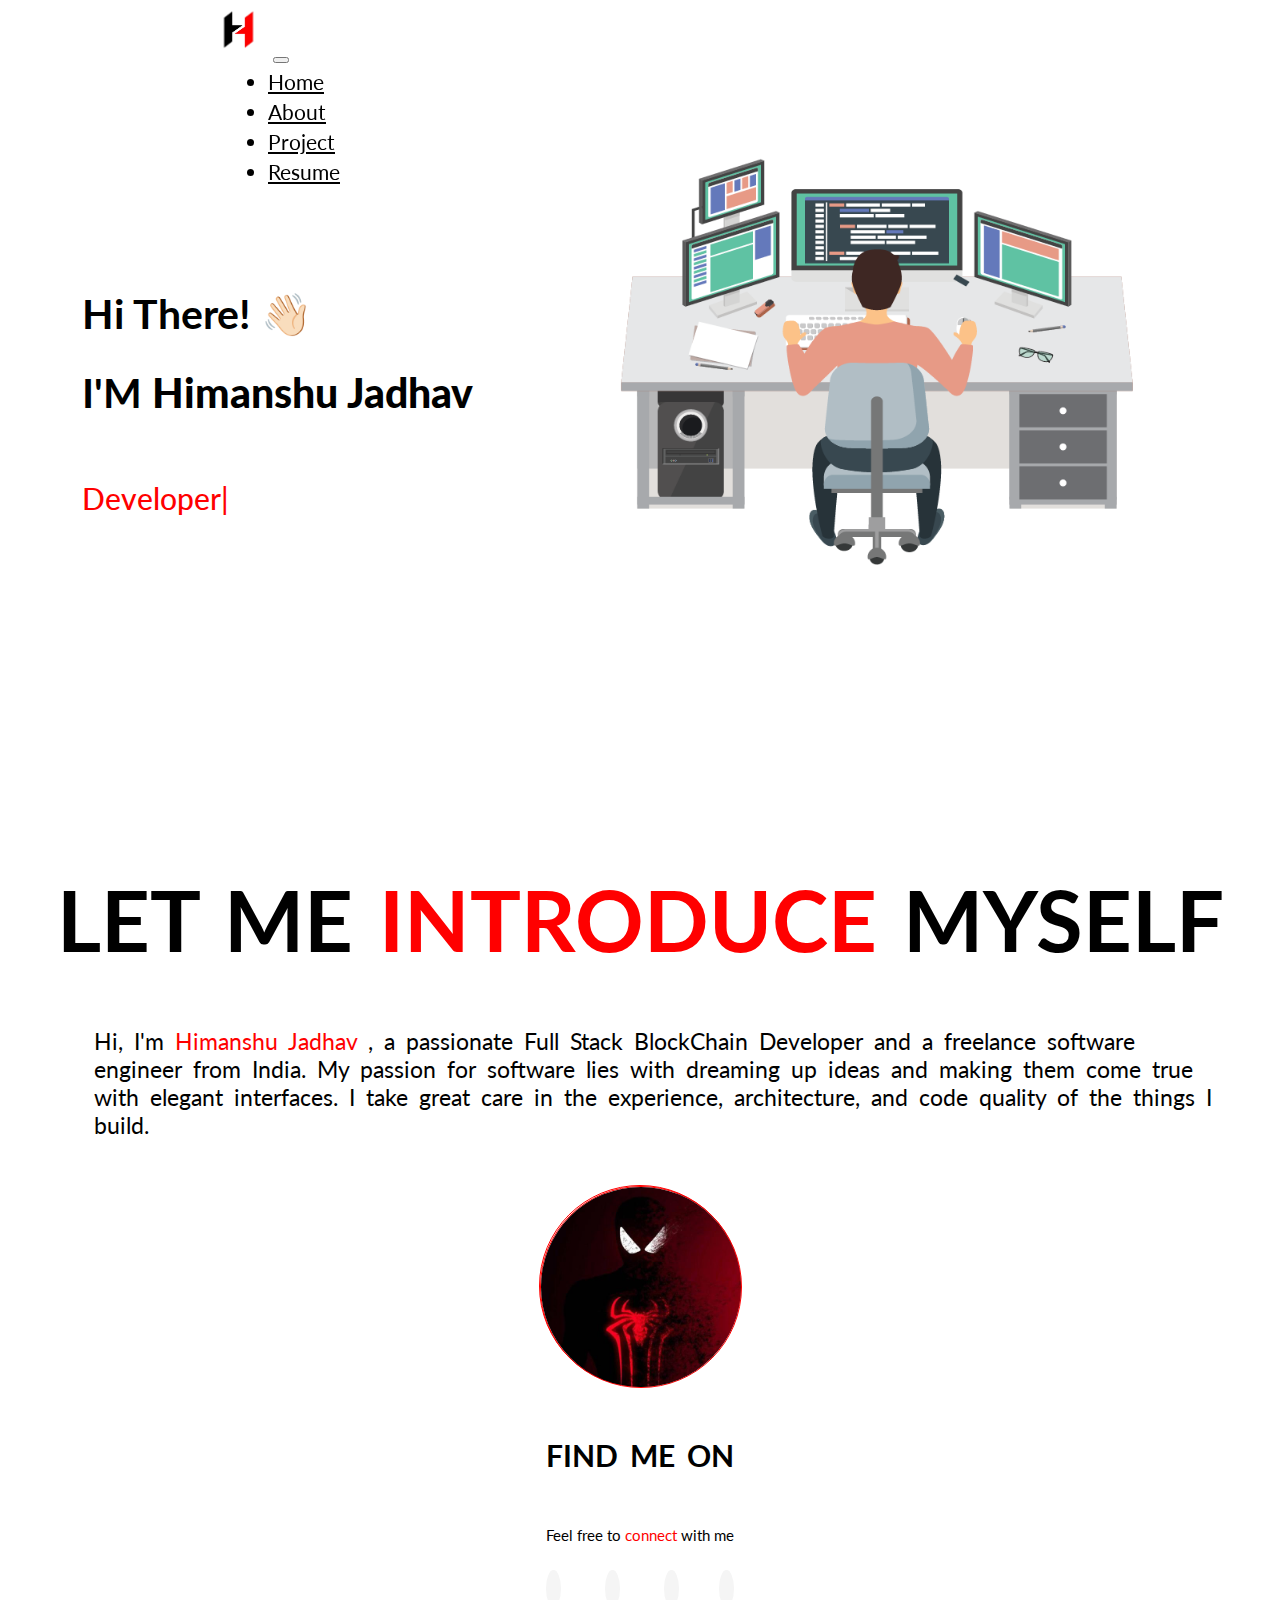
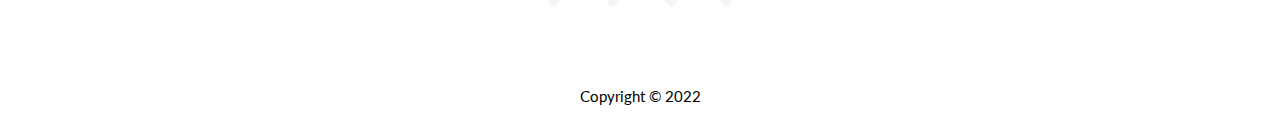
==== commit 1ac5103e: "Update index.html" ====
--- a/index.html
+++ b/index.html
@@ -13,14 +13,14 @@
 <link rel="preconnect" href="https://fonts.googleapis.com">
 <link rel="preconnect" href="https://fonts.gstatic.com" crossorigin>
 <link href="https://fonts.googleapis.com/css2?family=Lato:wght@100;400&display=swap" rel="stylesheet">
-<link rel="stylesheet" href="E:\himanshu-portfolio\style.css">
+<link rel="stylesheet" href=".\style.css">
 <link rel="stylesheet" href="https://cdnjs.cloudflare.com/ajax/libs/font-awesome/6.2.0/css/all.min.css" integrity="sha512-xh6O/CkQoPOWDdYTDqeRdPCVd1SpvCA9XXcUnZS2FmJNp1coAFzvtCN9BmamE+4aHK8yyUHUSCcJHgXloTyT2A==" crossorigin="anonymous" referrerpolicy="no-referrer" />
 </head>
 <body>
     <nav class="navbar navbar-expand-md bg-light ">
         <div class="container-fluid">
         
-            <img class="logo" src="E:\himanshu-portfolio\img\log-removebg-preview.png" alt="">
+            <img class="logo" src=".\log-removebg-preview.png" alt="">
           <button class="navbar-toggler" type="button" data-bs-toggle="collapse" data-bs-target="#navbarNav" aria-controls="navbarNav" aria-expanded="false" aria-label="Toggle navigation">
             <span class="navbar-toggler-icon"></span>
           </button>
@@ -58,7 +58,7 @@
 
   </div>
  
-<div class="fornphoto"><img src="E:\himanshu-portfolio\img\aL3ZDMj.png"  class="img-fluid" alt="..." width="80%"></div>
+<div class="fornphoto"><img src=".\aL3ZDMj.png"  class="img-fluid" alt="..." width="80%"></div>
 
 
 </div>
@@ -83,7 +83,7 @@
      <section>
 <div class="profileparent">
       <div class="profile">
-      <img  class="profile" src="E:\himanshu-portfolio\img\crop.jpg" alt="">
+      <img  class="profile" src=".\crop.jpg" alt="">
       </div>
       
 </div>
@@ -100,4 +100,4 @@
 </div>
      </section>
 </body>
-</html>+</html>
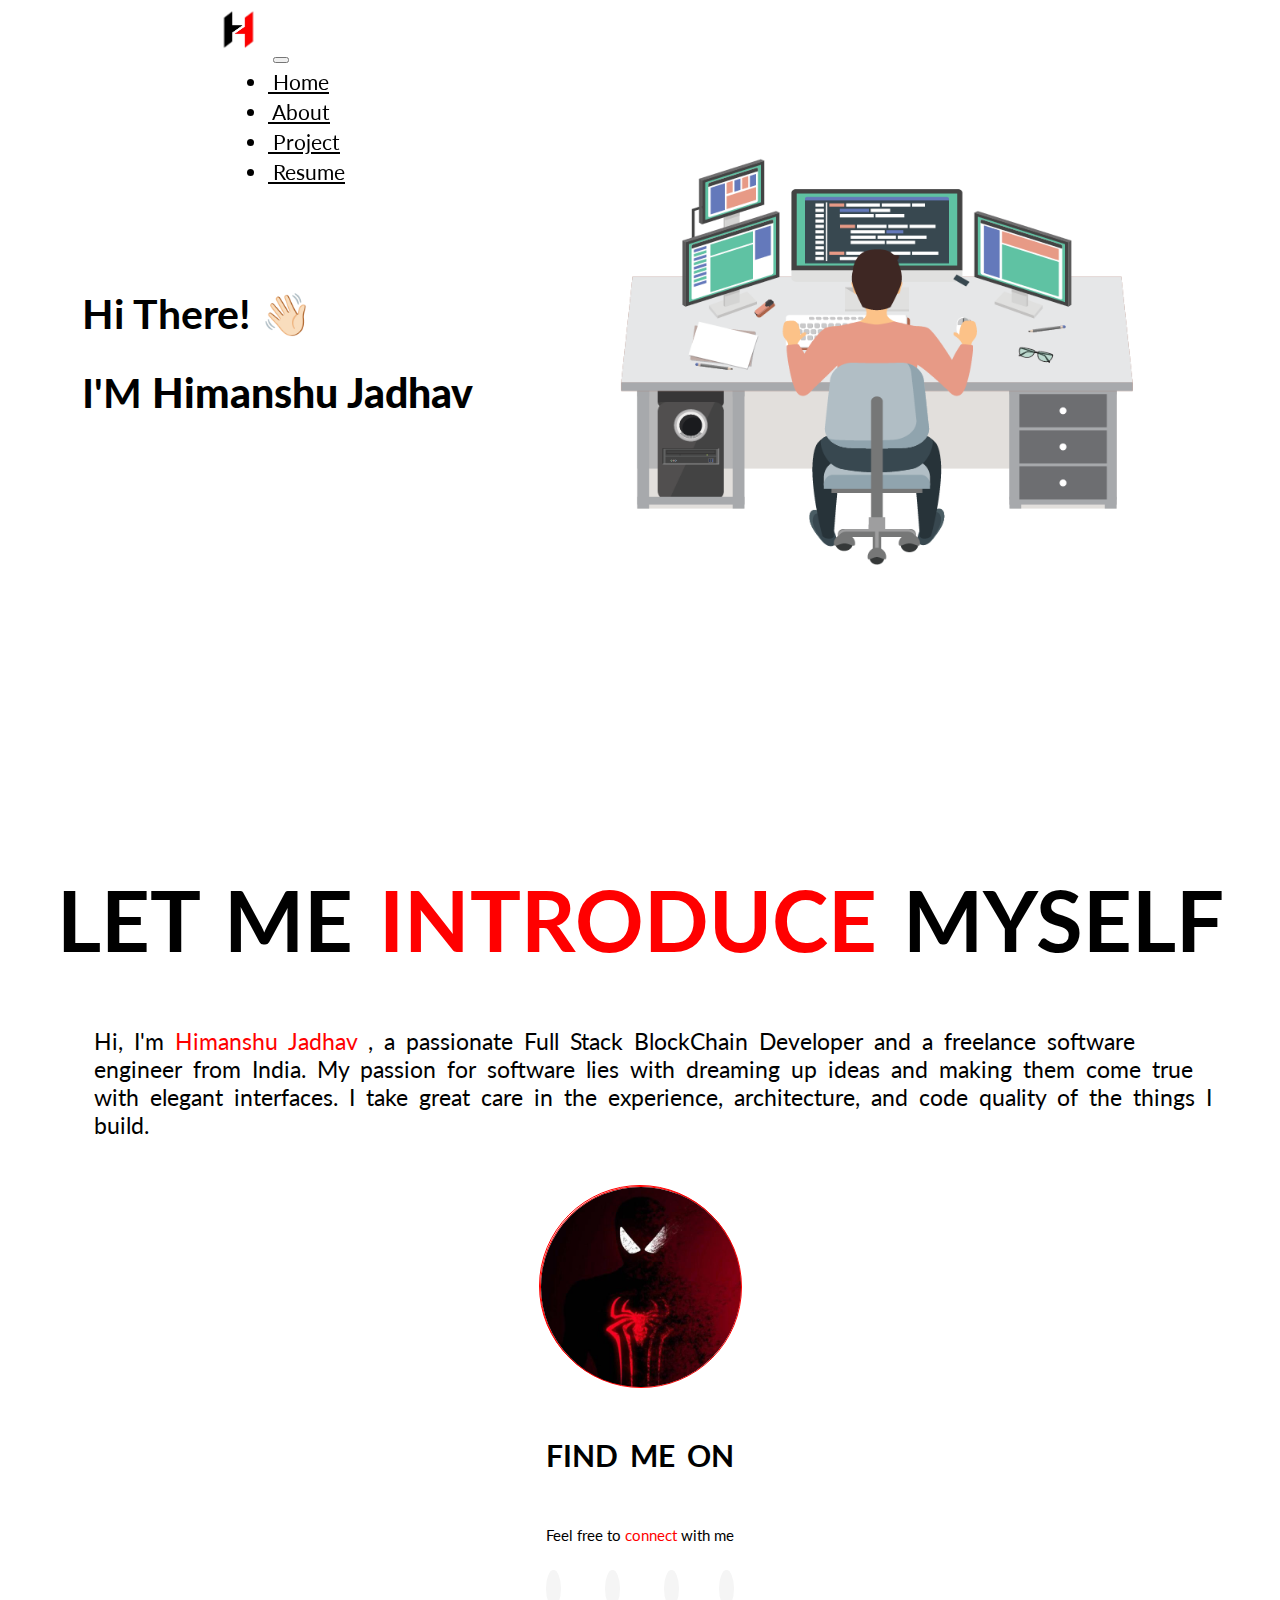
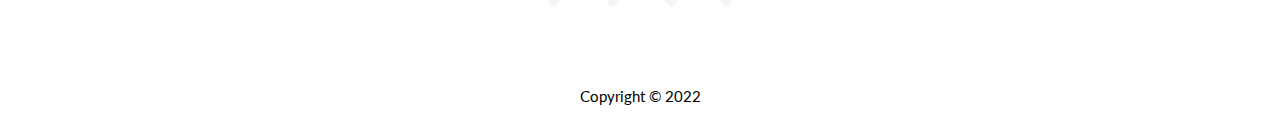
==== commit 9ab18b60: "Update index.html" ====
--- a/index.html
+++ b/index.html
@@ -28,16 +28,16 @@
             <ul class="navbar-nav ms-auto small ">
               <li class="nav-item text-center">
                
-                <a class="nav-link active" aria-current="page" href="#"><i class="fa-solid fa-house"></i> Home      </a>
+                <a class="nav-link active" aria-current="page" href="#"><img class=".\home-alt.svg" alt=""> Home      </a>
               </li>
               <li class="nav-item text-center">
-                <a class="nav-link" href="#"><i class="fa-regular fa-user"></i> About</a>
+                <a class="nav-link" href="#"><img class="icons" src=".\img\person.svg" alt=""> About</a>
               </li>
               <li class="nav-item text-center">
-                <a class="nav-link" href="#"><i class="fa-regular fa-user"></i> Project</a>
+                <a class="nav-link" href="#"> <img class="icons" src=".\img\new.svg" alt=""> Project</a>
               </li>
               <li class="nav-item text-center">
-                <a class="nav-link " href="#"><i class="fa-regular fa-user"></i> Resume</a>
+                <a class="nav-link " href="#"><img class="icons" src=".\img\file.svg" alt=""> Resume</a>
               </li>
             </ul>
           </div>
@@ -51,11 +51,13 @@
       <span>👋🏻</span>
     </h1>
     <h1>I'M <b> Himanshu Jadhav</b></h1> <br>
-<span class="efect">Developer|</span1>
+
  
   </div>
   
-
+<div class="EffectContainer">
+  <span class="text sec-text"></span1>
+</div>
   </div>
  
 <div class="fornphoto"><img src=".\aL3ZDMj.png"  class="img-fluid" alt="..." width="80%"></div>
@@ -99,5 +101,6 @@
 
 </div>
      </section>
+     <script src=".\script.js"></script>
 </body>
 </html>
